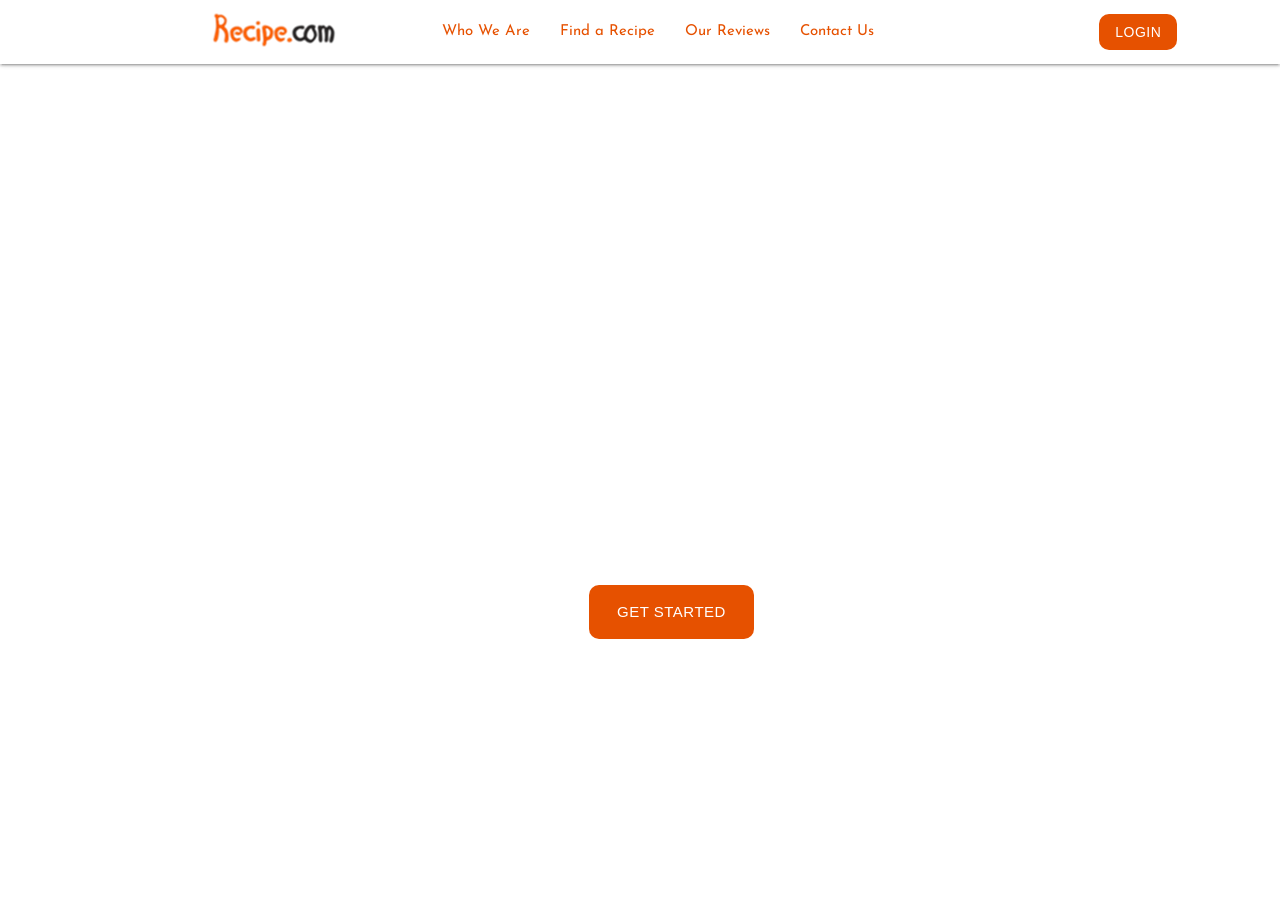
==== index.html @ c3216187 "Navbar Complete" ====
<!DOCTYPE html>
<html lang="en">
<head>
    <meta charset="UTF-8">
    <meta name="viewport" content="width=device-width, initial-scale=1.0">
    <link rel="stylesheet" href="css/materialize.css">
    <link rel="stylesheet" href="css/styles.css">
    <link href="https://fonts.googleapis.com/icon?family=Material+Icons" rel="stylesheet">
    <link rel="preconnect" href="https://fonts.googleapis.com">
    <link rel="preconnect" href="https://fonts.gstatic.com" crossorigin>
    <link href="https://fonts.googleapis.com/css2?family=Josefin+Sans:ital,wght@0,100..700;1,100..700&display=swap" rel="stylesheet">
    <link rel="shortcut icon" href="img/rcon.ico" type="image/x-icon">
    <title>Recipe2.0</title>
    <style>
        *{font-family: "Josefin Sans", sans-serif;}
        
        p{
            font-size: 14px;
        }

        .small-text{
            font-size: 15px;
        }

        .plain-text{
            font-size: 30px;
        }

        span{
            font-size: 11px;    
        }

        .minimum-text{
            font-size: 30px;
        }

        .normal-text{
            font-size: 55px;
        }
    </style>
</head>
<body>
    <header>
        <div class="navbar-fixed">
            <nav class="white">
                <div class="nav-wrapper container">
                    <div class="row">
                        <div class="col l3 hide-on-med-and-down">
                            <a href="#" class="brand-logo left">
                                <img src="img/logo.png" class="responsive-img" alt="Recipe.com">
                            </a>
                        </div>
    
                        <a href="#" class="brand-logo center hide-on-large-only hide-on-extra-large-only">
                            <img src="img/logo.png" class="responsive-img" alt="Recipe.com">
                        </a>
    
                        <a href="#menu" class="sidenav-trigger">
                            <i class="material-icons orange-text text-darken-4">menu</i>
                        </a>    
    
                        <div class="col hide-on-med-and-down center">
                            <ul class="right hide-on-med-and-down">
                                <li><a href="index.html" class="orange-text text-darken-4">Who We Are</a></li>
                                <li><a href="cakes.html" class="orange-text text-darken-4">Find a Recipe</a></li>
                                <li><a href="soups.html" class="orange-text text-darken-4">Our Reviews</a></li>
                                <li><a href="chicken.html" class="orange-text text-darken-4">Contact Us</a></li>
                            </ul>
                        </div>
    
                        <div class="col l2 push-l2 right hide-on-med-and-down">
                            <button class="btn button btn-flat orange white-text darken-4">LOGIN</button>
                        </div>
                    </div>

                </div>
            </nav>
        </div>
        <ul class="sidenav" id="menu">
            <li><a href="index.html" class="orange-text text-darken-4 bold">Who We Are</a></li>
            <li><a href="cakes.html" class="orange-text text-darken-4 bold">Find a Recipe</a></li>
            <li><a href="soups.html" class="orange-text text-darken-4 bold">Our Reviews</a></li>
            <li><a href="chicken.html" class="orange-text text-darken-4 bold">Contact Us</a></li>
            <li><p></p></li>
            <li>
                <div class="orange darken-4 padded-button">
                    <button class="btn btn-flat white-text">
                        <div class="row">
                            <div class="col push-s12">
                            </div>
                            <div class="col push-s9">
                                <a class="white-text" href="">LOGIN</a>
                            </div>
                        </div>
                    </button>
                </div>
            </li>
        </ul>

        <div class="header-video-container">
            <video autoplay muted loop src="./video/header-bg-vid.mp4" class="hide-on-med-and-down" type="video/mp4"></video>
        </div>
        <div class="relative hide-on-large-only hide-on-extra-large-only">
            <img class="responsive-img" src="img/welcome-banner.jpg" alt="welcome banner">
        </div>

        <div class="abs hide-on-med-and-down home-paragraph">
            <span class="normal-text white-text">Every Dish Tells a <br>    Story.</span>
            <p class="plain-text white-text">Explore, cook, and create with us.</p>
            <button class="btn btn-flat btn-large button orange darken-4 white-text">GET STARTED</button>
        </div>

        <div class="absolute hide-on-large-only hide-on-extra-large-only">
            <span class="minimum-text white-text">Every Dish Tells a Story.</span>
            <p class="small-text white-text">Explore, cook, and create with us.</p>
            <button class="btn btn-flat button orange darken-4 white-text">GET STARTED</button>
        </div>
    </header>
</body>
<script src="js/JQuery.js"></script>
<script src="js/materialize.js"></script>
<script>
    $(document).ready(function(){
        $('.slider').slider(
            {
                height: 400,
                indicators: false
            }
        ),

        $('.sidenav').sidenav(),

        $('.scrollspy').scrollSpy()
    });
</script>
</html>
---- css/styles.css ----
.home-paragraph{
    text-align: center;
}

.bold{
    font-weight: bold;
}

.italics{
    font-style: italic;
    font-size: 19px;
    opacity: 0.7;
}

.border-bottom{
    border-bottom: 1px solid rgb(222, 222, 222);
}

.pad{
    padding-left: 20px !important;
}

.padding{ 
    padding-bottom: 20px;
}

.start{
    height: 100px;
}

.button{
    border-radius: 10px;
}
.padded-button{
    border-radius: 10px;
    margin: 3%;
}

.relative{
    position: relative;
}


.absolute{
    position: absolute;
    top: 25%;
    left: 5%;
}

.abs{
    position: absolute;
    top: 35%;
    left: 35%;
}

video{
    width: 100%;
}

ul li a:hover{
    font-weight: bold;
}

div button:hover{
    font-weight: bold;
}
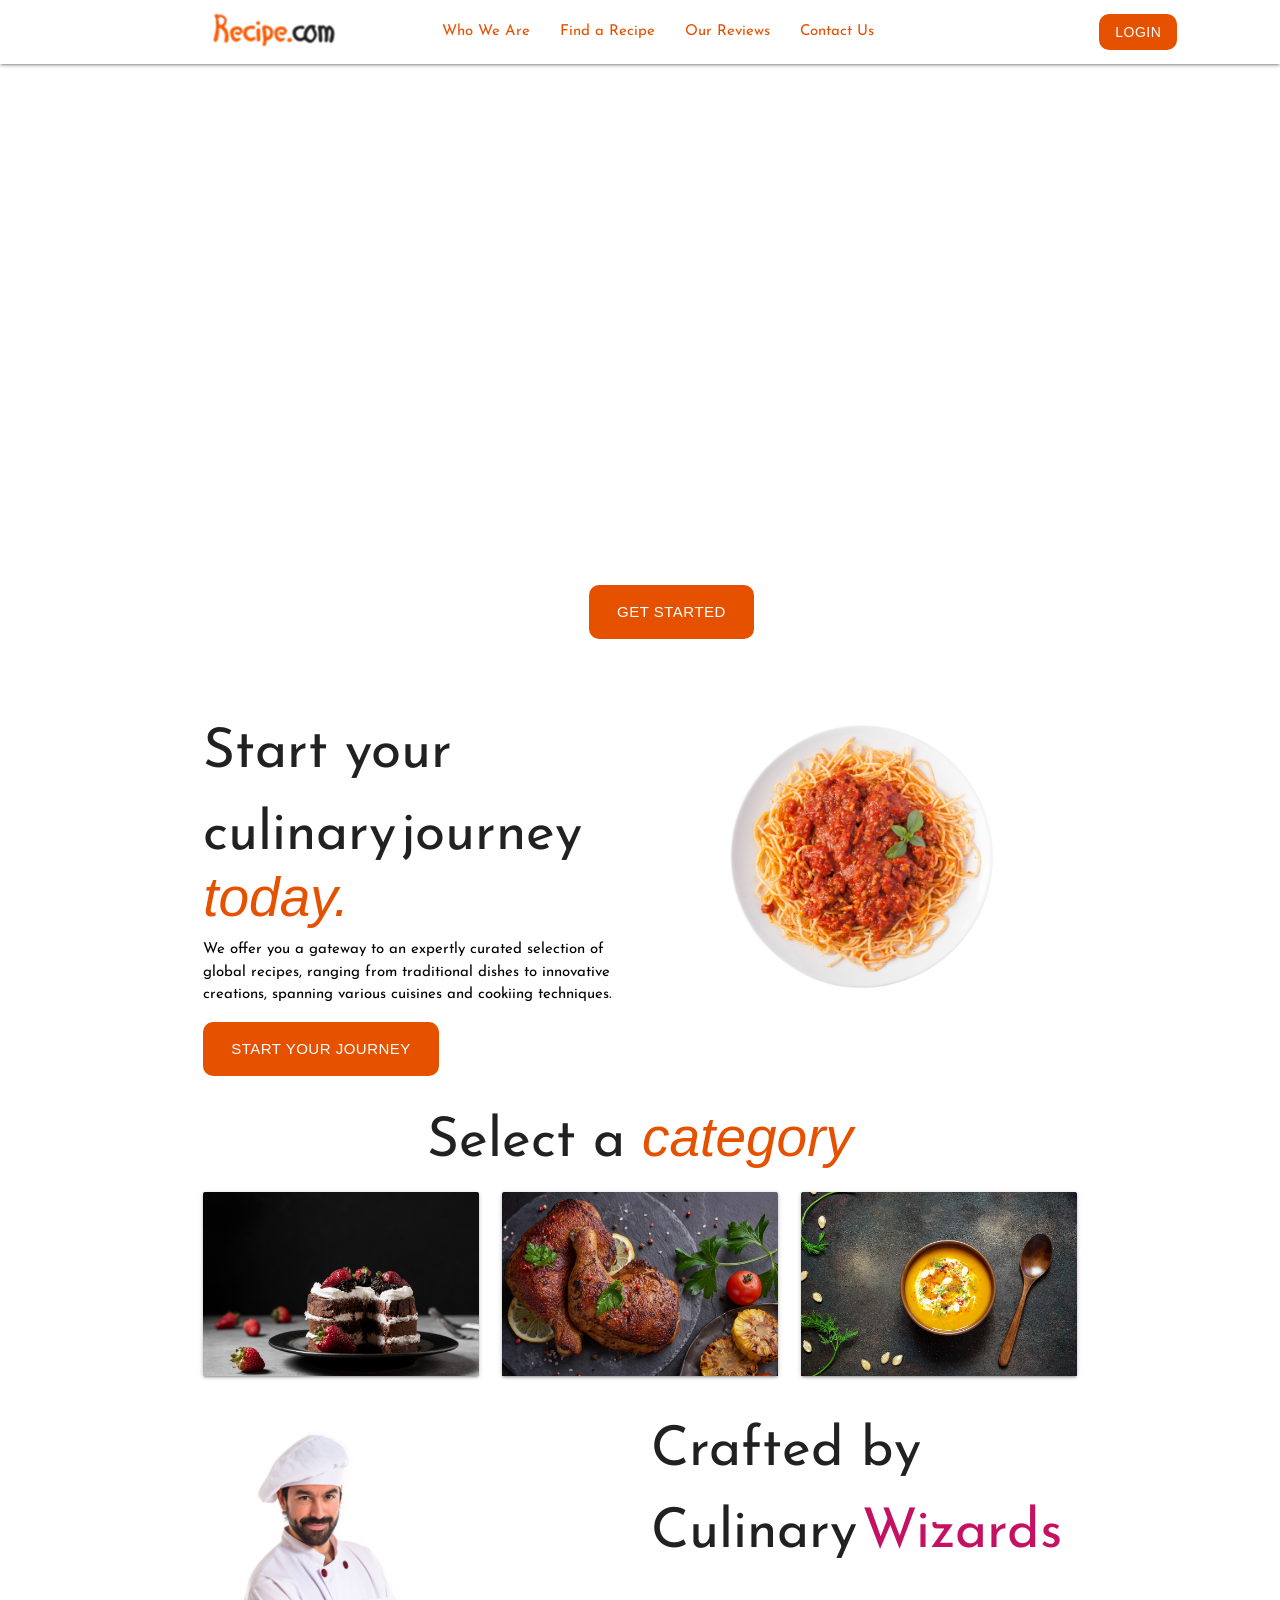
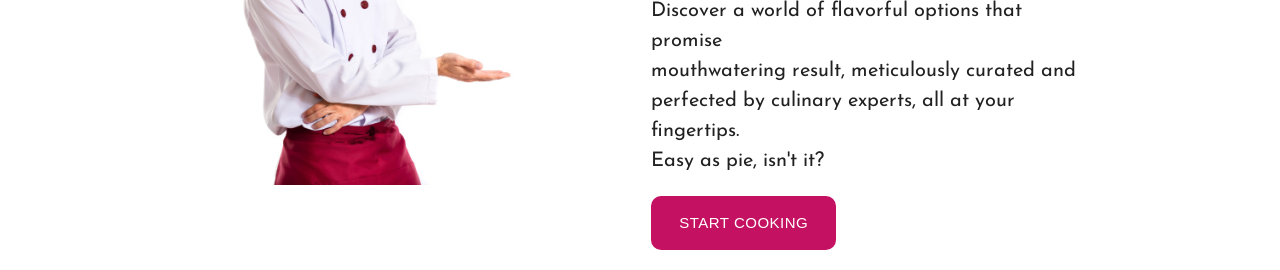
==== commit 56210461: "Body main half complete" ====
--- a/index.html
+++ b/index.html
@@ -22,6 +22,10 @@
             font-size: 15px;
         }
 
+        .bonus-text{
+            font-size: 20px;
+        }
+
         .plain-text{
             font-size: 30px;
         }
@@ -116,6 +120,144 @@
             <button class="btn btn-flat button orange darken-4 white-text">GET STARTED</button>
         </div>
     </header>
+
+    <main>
+        <div class="row container">
+            <div class="col s12 m10 l6">
+                <span class="normal-text hide-on-small-and-down">Start your culinary</span> <span class="normal-text hide-on-small-and-down line-gap"> journey </span> <span class="normal-text italics orange-text text-darken-4 hide-on-small-and-down line-gap">today.</span>
+                <p class="small-text black-text hide-on-small-and-down">We offer you a gateway to an expertly curated selection of global recipes, ranging from traditional dishes to innovative creations, spanning various cuisines and cookiing techniques.</p>
+
+                <span class="minimum-text hide-on-med-and-up">Start your culinary</span> <span class="minimum-text hide-on-med-and-up line-spacing"> journey </span> <span class="minimum-text italics orange-text text-darken-4 hide-on-med-and-up line-spacing">today.</span>
+                <p class="small-text black-text hide-on-med-and-up">We offer you a gateway to an expertly curated selection of global recipes, ranging from traditional dishes to innovative creations, spanning various cuisines and cookiing techniques.</p>
+                <button class="btn btn-flat btn-large button orange darken-4 white-text">START YOUR JOURNEY</button>
+            </div>
+
+            <div class="col l6 hide-on-med-and-down"><img class="responsive-img" src="img/spagetti.png" alt="spaghetti"></div>
+        </div>
+
+        <div class="container center hide-on-small-and-down">
+            <span class="normal-text">Select a </span>
+            <span class="normal-text orange-text text-darken-4 italics"> category</span>
+
+            <div class="row">
+                <div class="col s12 l4">
+                    <div class="card relative">
+                        <div class="card-image">
+                            <img class="responsive-img" src="img/cake-main.jpg" alt="cake">
+                            <div class="overlay">
+                                <div class="overlay-text white-text underline">
+                                    <a href="#">Cakes</a>
+                                    <i class="material-icons">call_made</i>
+                                </div>
+                            </div>
+                        </div>
+                    </div>
+                </div>
+                <div class="col s12 l4">
+                    <div class="card relative">
+                        <div class="card-image">
+                            <img class="responsive-img" src="img/chicken-main.jpg" alt="chicken">
+                            <div class="overlay">
+                                <div class="overlay-text white-text underline">
+                                    <a href="#">Chicken</a>
+                                    <i class="material-icons">call_made</i>
+                                </div>
+                            </div>
+                        </div>
+                    </div>
+                </div>
+                <div class="col s12 l4">
+                    <div class="card relative">
+                        <div class="card-image">
+                            <img class="responsive-img" src="img/soup-main.jpg" alt="soup">
+                            <div class="overlay">
+                                <div class="overlay-text white-text underline">
+                                    <a href="#">Soups</a>
+                                    <i class="material-icons">call_made</i>
+                                </div>
+                            </div>
+                        </div>
+                    </div>
+                </div>
+            </div>
+        </div>
+
+        <div class="slider hide-on-med-and-up">
+            <ul class="slides">
+                <li>
+                    <img src="img/cake-main.jpg" alt="Cake" class="responsive-img">
+                    <div class="caption center-align">
+                        <h3 class="white-text">
+                            Cake
+                            <i class="material-icons">call_made</i>
+                        </h3>
+                    </div>
+                </li>
+                <li>
+                    <img src="img/chicken-main.jpg" alt="Chicken" class="responsive-img">
+                    <div class="caption center-align">
+                        <h3 class="white-text">
+                            Chicken
+                            <i class="material-icons">call_made</i>
+                        </h3>
+                    </div>
+                </li>
+                <li>
+                    <img src="img/soup-main.jpg" alt="Soup" class="responsive-img">
+                    <div class="caption center-align">
+                        <h3 class="white-text">
+                            Soup
+                            <i class="material-icons">call_made</i>
+                        </h3>
+                    </div>
+                </li>
+            </ul>
+        </div>
+
+        <div class="container hide-on-med-and-down">
+            <div class="row">
+                <div class="col s12 m6 l6">
+                    <img class="responsive-img" src="img/chef.jpg" alt="">
+                </div>
+
+                <div class="col s12 m6 l6">
+                    <span class="normal-text">Crafted by Culinary</span> <span class="pink-text text-accent-4 normal-text">Wizards</span>
+                    <p class="bonus-text">Discover a world of flavorful options that promise <br> mouthwatering result, meticulously curated and <br> perfected by culinary experts, all at your fingertips. <br> Easy as pie, isn't it?</p>
+                    <button class="button btn btn-flat btn-large pink accent-4 white-text">START COOKING</button>
+                </div>
+            </div>
+        </div>
+
+        <div class="container hide-on-large-only hide-on-extra-large-only hide-on-small-and-down">
+            <div class="row">
+                <div class="col s12 m6 l6">
+                    <img class="responsive-img" src="img/chef.jpg" alt="">
+                </div>
+
+                <div class="col s12 m6 l6">
+                    <span class="normal-text">Crafted by Culinary</span> <span class="pink-text text-accent-4 normal-text">Wizards</span>
+                    <p class="bonus-text">Discover a world of flavorful options that promise mouthwatering result, meticulously curated and perfected by culinary experts, all at your fingertips. Easy as pie, isn't it?</p>
+                    <button class="button btn btn-flat btn-large pink accent-4 white-text">START COOKING</button>
+                </div>
+            </div>
+        </div>
+
+        <div class="container hide-on-med-and-up">
+            <div class="center row">
+                <div class="col s12 m6 l6">
+                    <img class="responsive-img" src="img/chef-thumbs-up.jpg" alt="">
+                </div>
+
+                <div class="col s12 m6 l6">
+                    <span class="minimum-text">Crafted by Culinary</span> <span class="pink-text text-accent-4 minimum-text">Wizards</span>
+                    <p class="bonus-text">Discover a world of flavorful options that promise mouthwatering result, meticulously curated and perfected by culinary experts, all at your fingertips. Easy as pie, isn't it?</p>
+                </div>
+            </div>
+
+            <button class="button btn btn-flat btn-large pink accent-4 white-text">START COOKING</button>
+        </div>
+
+    </main>
 </body>
 <script src="js/JQuery.js"></script>
 <script src="js/materialize.js"></script>
@@ -124,6 +266,8 @@
         $('.slider').slider(
             {
                 height: 400,
+                duration: 3000,
+                interval: 5000,
                 indicators: false
             }
         ),
--- a/css/styles.css
+++ b/css/styles.css
@@ -8,8 +8,10 @@
 
 .italics{
     font-style: italic;
-    font-size: 19px;
-    opacity: 0.7;
+}
+
+.underline{
+    text-decoration: underline;
 }
 
 .border-bottom{
@@ -31,6 +33,10 @@
 .button{
     border-radius: 10px;
 }
+.rounded-edges{
+    border-radius: 20px !important;
+}
+
 .padded-button{
     border-radius: 10px;
     margin: 3%;
@@ -63,4 +69,37 @@
 
 div button:hover{
     font-weight: bold;
+}
+
+.line-spacing{
+    line-height: 10% !important;
+}
+.line-gap{
+    line-height: 70% !important;
+}
+
+.overlay{
+    position: absolute;
+    top: 0;
+    left: 0;
+    width: 100%;
+    height: 100%;
+    background-color: rgba(0, 0, 0, 0.8);
+    opacity: 0;
+    transition: opacity 0.5s ease;
+    display: flex;
+    justify-content: center;
+    align-items: center;
+}
+
+.overlay:hover{
+    background-color: black
+    color(white);
+    opacity: 1;
+}
+
+.overlay-text{
+    color: white;
+    font-size: 24px;
+    text-align: center;
 }
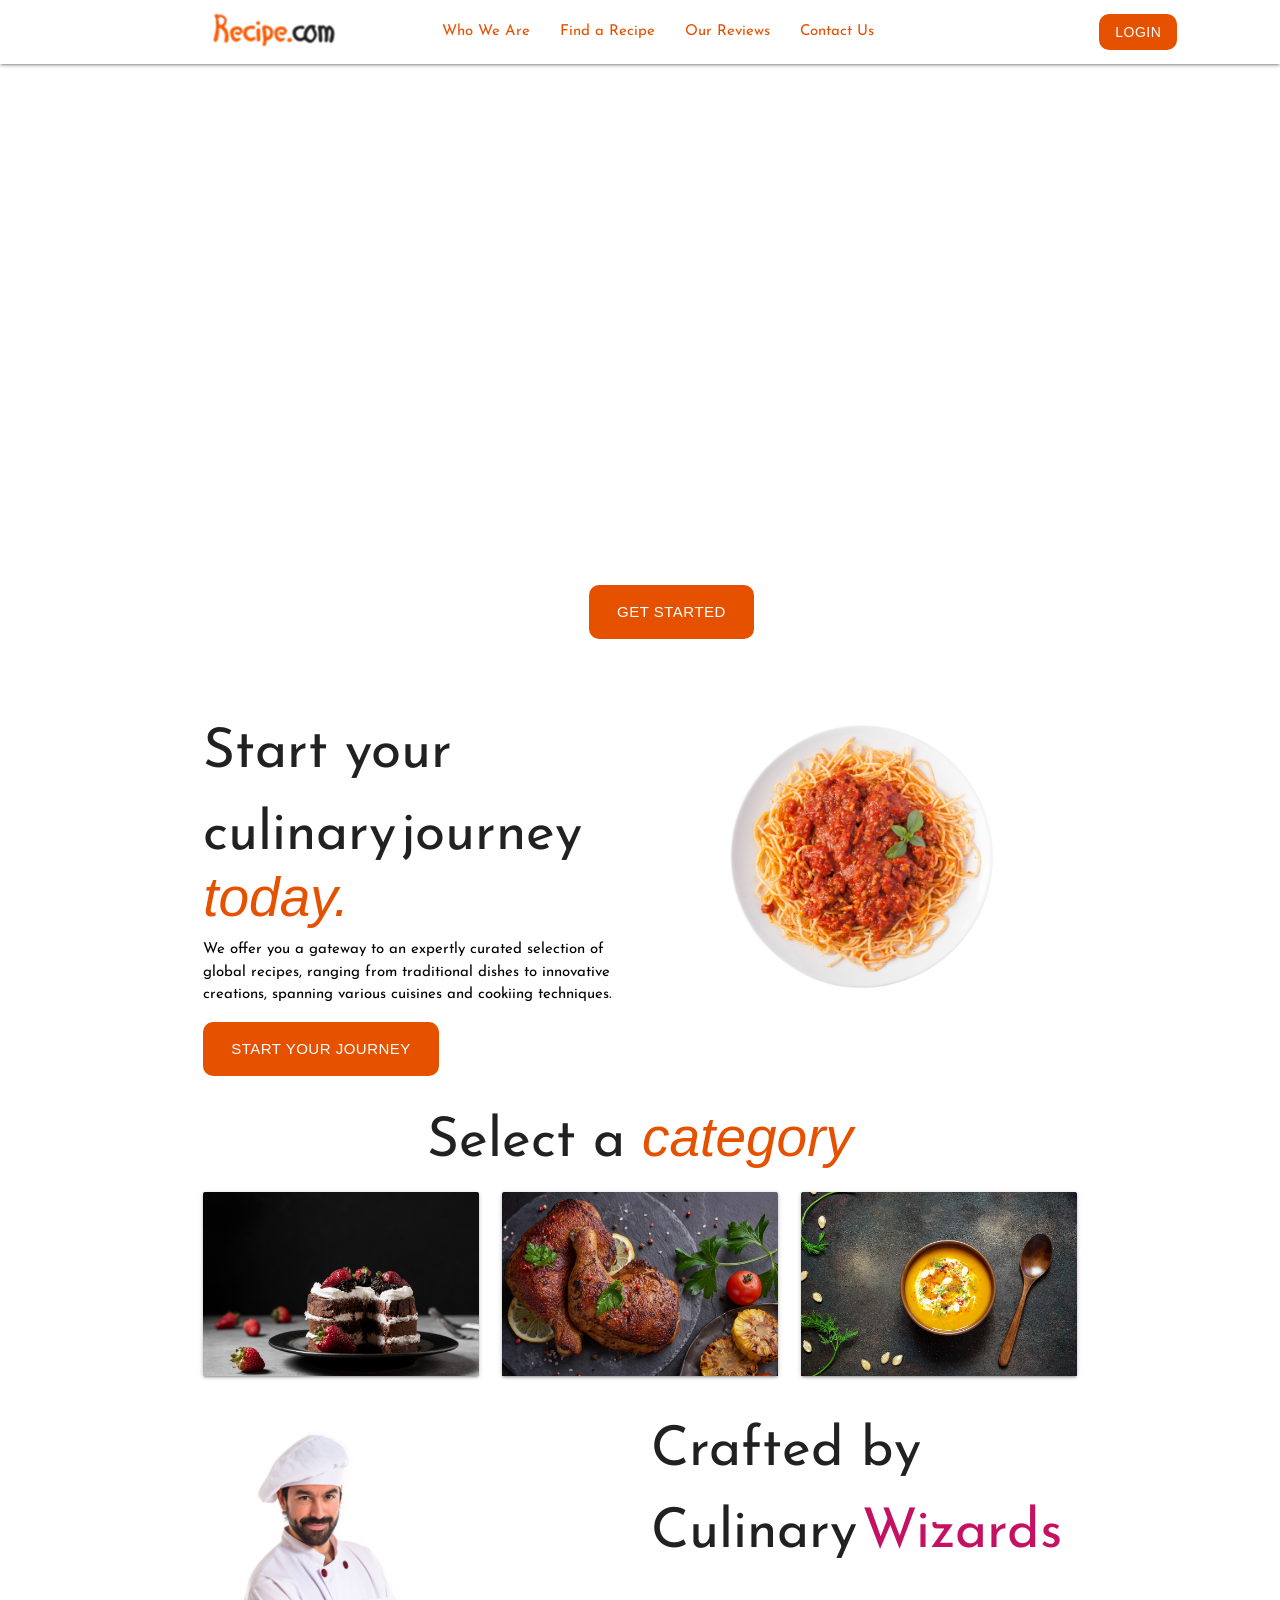
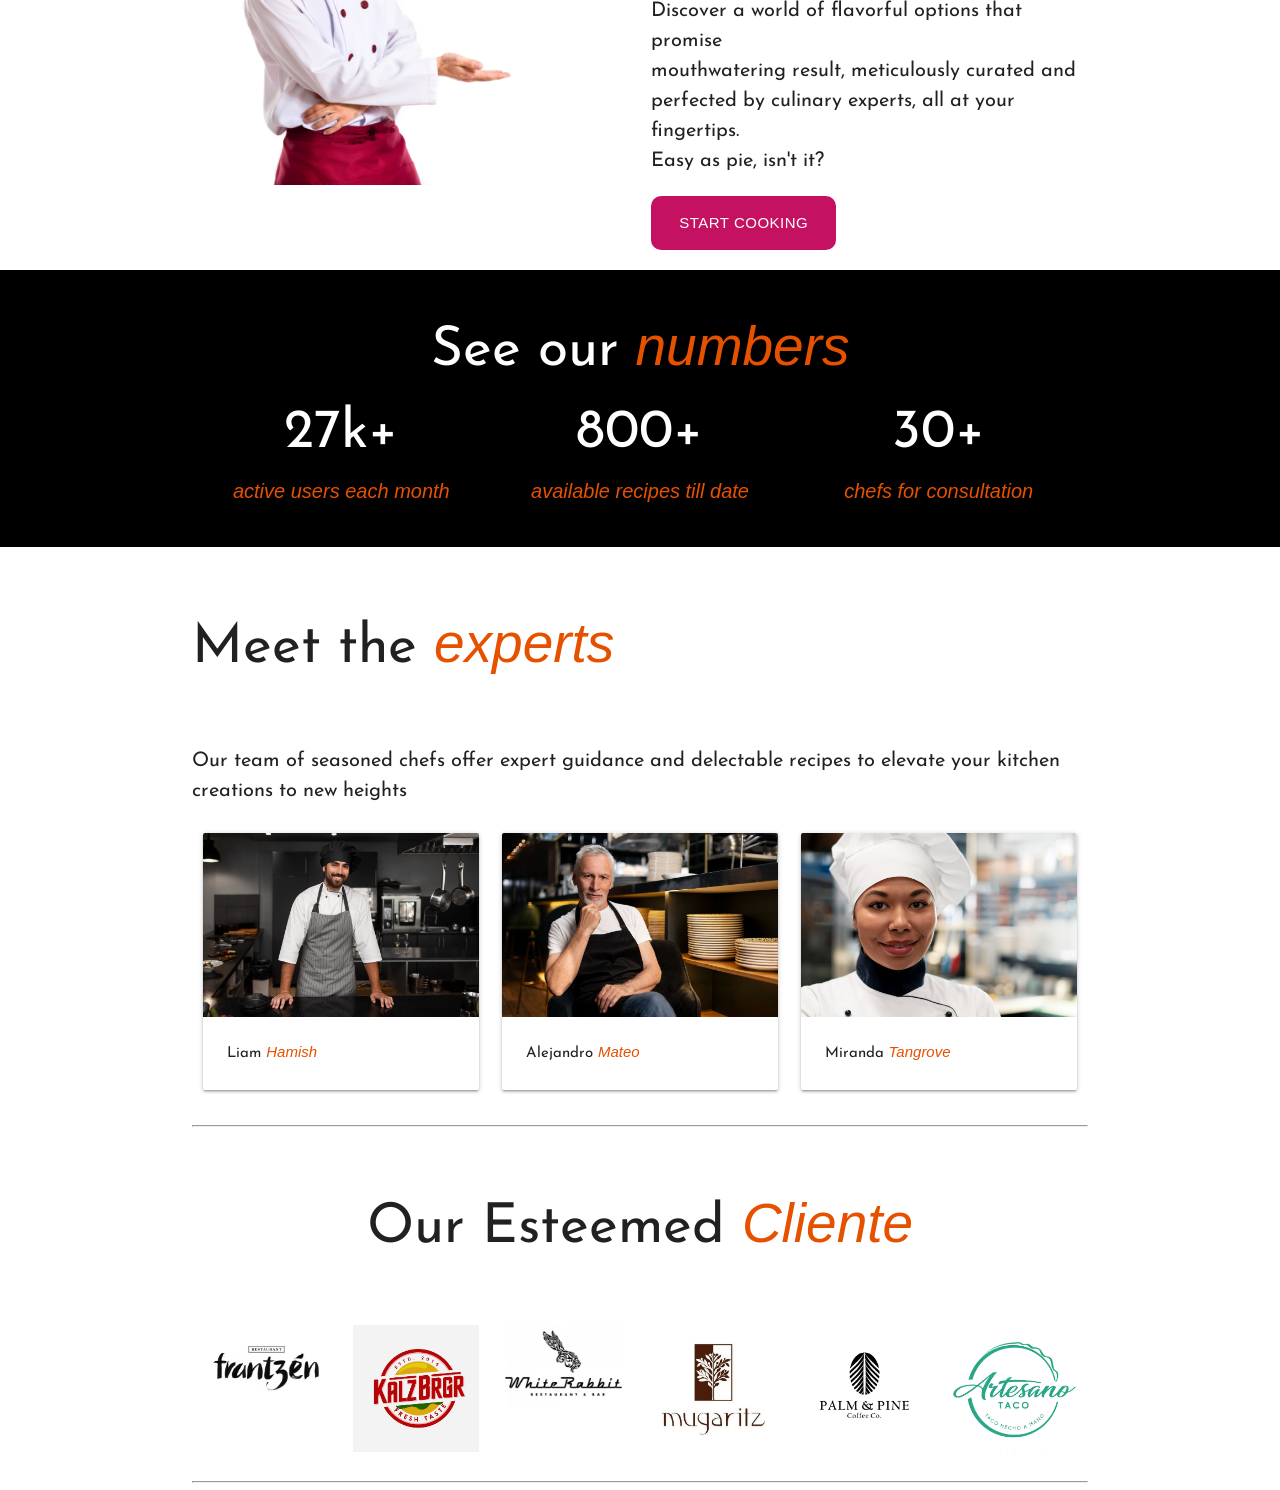
==== commit 590c7e85: "Main body complete" ====
--- a/index.html
+++ b/index.html
@@ -30,6 +30,10 @@
             font-size: 30px;
         }
 
+        .large-text{
+            font-size: 55px;
+        }
+
         span{
             font-size: 11px;    
         }
@@ -257,6 +261,106 @@
             <button class="button btn btn-flat btn-large pink accent-4 white-text">START COOKING</button>
         </div>
 
+        <div class="black">
+            <div><p>k</p></div>
+            <div><p></p></div>
+            <div><p></p></div>
+            <div><p></p></div>
+            <div><p></p></div>
+            <div><p></p></div>
+            <div class="container center">
+                <span class="normal-text white-text">See our </span> <span class="normal-text italics orange-text text-darken-4"> numbers</span>
+            </div>
+
+            <div class="center container">
+                <div class="row">
+                    <div class="col s12 l4">
+                        <span class="normal-text white-text">27k+</span>
+                        <span class="orange-text text-darken-4 bonus-text italics"><br>active users each month</span>
+                    </div>
+                    <div class="col s12 l4">
+                        <span class="normal-text white-text">800+</span>
+                        <span class="orange-text text-darken-4 bonus-text italics"><br>available recipes till date</span>
+                    </div>
+                    <div class="col s12 l4">
+                        <span class="normal-text white-text">30+</span>
+                        <span class="orange-text text-darken-4 bonus-text italics"><br>chefs for consultation</span>
+                    </div>
+                </div>
+            </div>
+
+            <div><p></p></div>
+            <div><p></p></div>
+            <div><p></p></div>
+            <div><p></p></div>
+            <div><p></p></div>
+            <div><p></p></div>
+            <div><p>k</p></div>
+        </div>
+
+        <div class="container">
+            <p class="hide-on-small-and-down large-text">Meet the <span class="orange-text text-darken-4 italics normal-text"> experts</span></p>
+            <div class="center">
+                <p class="hide-on-med-and-up minimum-text">Meet the <span class="orange-text text-darken-4 italics minimum-text"> experts</span></p>
+            </div>
+            <p class="bonus-text">Our team of seasoned chefs offer expert guidance and delectable recipes to elevate your kitchen creations to new heights</p>
+
+            <div class="row">
+                <div class="col s12 l4">
+                    <div class="card">
+                        <div class="card-image">
+                            <img class="responsive-img" src="img/expert-1.jpg" alt="Expert 1">
+                        </div>
+
+                        <div class="card-content">
+                            Liam <span class="small-text orange-text text-darken-4 italics">Hamish</span>
+                        </div>
+                    </div>
+                </div>
+                <div class="col s12 l4">
+                    <div class="card">
+                        <div class="card-image">
+                            <img class="responsive-img" src="img/expert-2.jpg" alt="Expert 1">
+                        </div>
+
+                        <div class="card-content">
+                            Alejandro <span class="small-text orange-text text-darken-4 italics">Mateo</span>
+                        </div>
+                    </div>
+                </div>
+                <div class="col s12 l4">
+                    <div class="card">
+                        <div class="card-image">
+                            <img class="responsive-img" src="img/expert-3.jpg" alt="Expert 1">
+                        </div>
+
+                        <div class="card-content">
+                            Miranda <span class="small-text orange-text text-darken-4 italics">Tangrove</span>
+                        </div>
+                    </div>
+                </div>
+            </div>
+        </div>
+
+        <div class="container"><hr></div>
+
+        <div class="container center">
+            <p class="hide-on-small-and-down large-text">Our Esteemed <span class="orange-text text-darken-4 italics normal-text"> Cliente</span></p>
+            <p class="hide-on-med-and-up minimum-text">Our Esteemed <span class="orange-text text-darken-4 italics minimum-text"> Cliente</span></p>
+        </div>
+
+        <div class="container">
+            <div class="row">
+                <div class="col s6 l2"><img class="responsive-img" src="img/rest-1.avif" alt="frantzen"></div>
+                <div class="col s6 l2"><img class="responsive-img" src="img/rest-2.avif" alt="kalzbrgr"></div>
+                <div class="col s6 l2"><img class="responsive-img" src="img/rest-3.avif" alt="white_rabbit"></div>
+                <div class="col s6 l2"><img class="responsive-img" src="img/rest-4.avif" alt="mugaritz"></div>
+                <div class="col s6 l2"><img class="responsive-img" src="img/rest-5.avif" alt="palm_and_pine"></div>
+                <div class="col s6 l2"><img class="responsive-img" src="img/rest-6.avif" alt="Artesano"></div>
+            </div>
+        </div>
+
+        <div class="container"><hr></div>
     </main>
 </body>
 <script src="js/JQuery.js"></script>
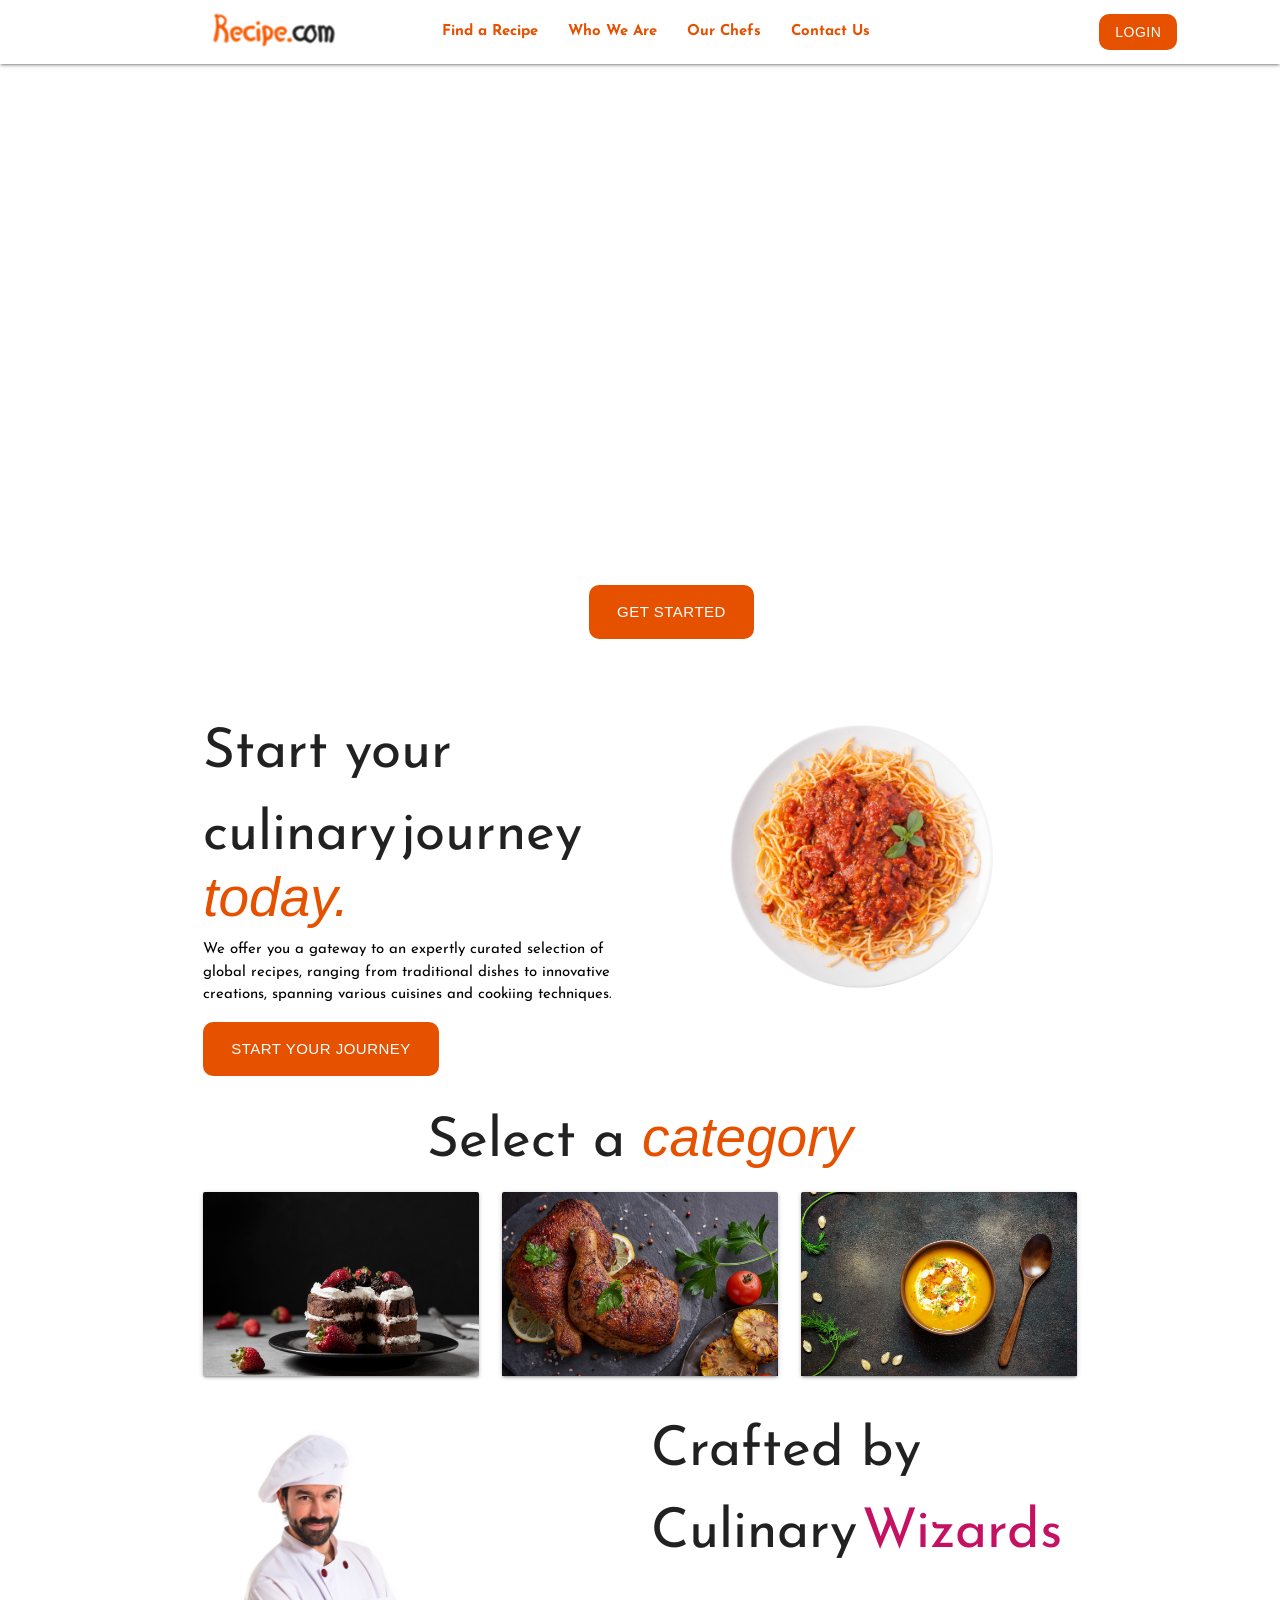
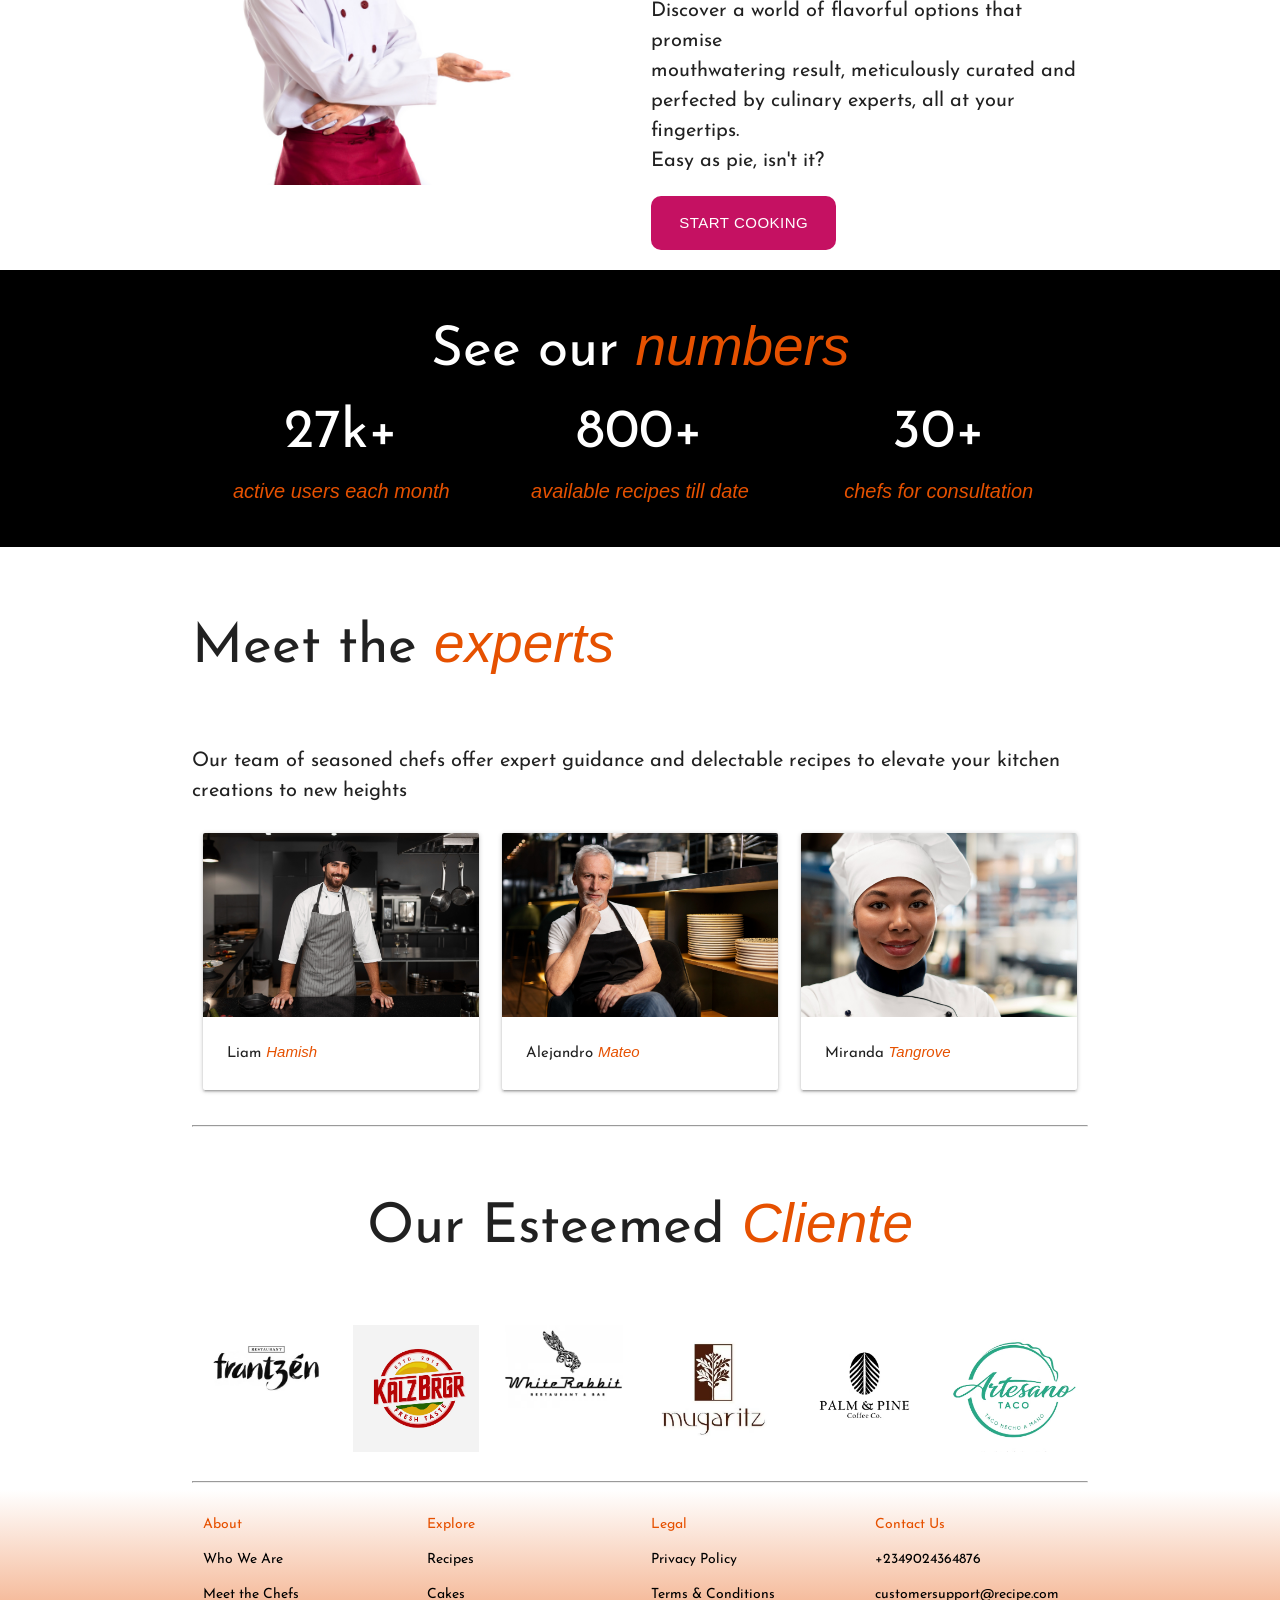
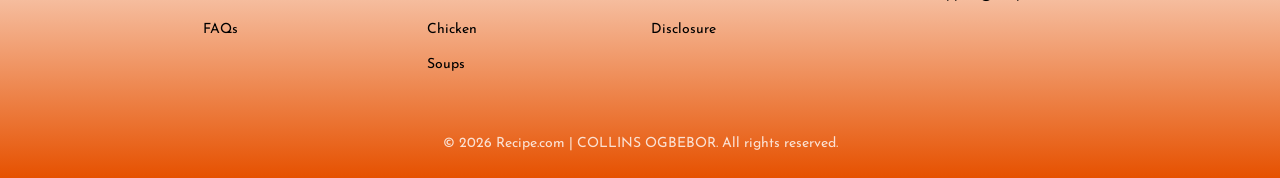
==== commit 81a56019: "Website complete" ====
--- a/index.html
+++ b/index.html
@@ -69,10 +69,11 @@
     
                         <div class="col hide-on-med-and-down center">
                             <ul class="right hide-on-med-and-down">
-                                <li><a href="index.html" class="orange-text text-darken-4">Who We Are</a></li>
-                                <li><a href="cakes.html" class="orange-text text-darken-4">Find a Recipe</a></li>
-                                <li><a href="soups.html" class="orange-text text-darken-4">Our Reviews</a></li>
-                                <li><a href="chicken.html" class="orange-text text-darken-4">Contact Us</a></li>
+                                <li><a href="#recipe" class="orange-text text-darken-4 bold">Find a Recipe</a></li>
+                                <li><a href="#us" class="orange-text text-darken-4 bold">Who We Are</a></li>
+                                <li><a href="#chefs" class="orange-text text-darken-4 bold">Our Chefs</a></li>
+                                <li><a href="contact_us.html" class="orange-text text-darken-4 bold">Contact Us</a></li>
+                                <li><p></p></li>
                             </ul>
                         </div>
     
@@ -85,10 +86,10 @@
             </nav>
         </div>
         <ul class="sidenav" id="menu">
-            <li><a href="index.html" class="orange-text text-darken-4 bold">Who We Are</a></li>
-            <li><a href="cakes.html" class="orange-text text-darken-4 bold">Find a Recipe</a></li>
-            <li><a href="soups.html" class="orange-text text-darken-4 bold">Our Reviews</a></li>
-            <li><a href="chicken.html" class="orange-text text-darken-4 bold">Contact Us</a></li>
+            <li><a href="#recipe" class="orange-text text-darken-4 bold">Find a Recipe</a></li>
+            <li><a href="#us" class="orange-text text-darken-4 bold">Who We Are</a></li>
+            <li><a href="#chefs" class="orange-text text-darken-4 bold">Our Chefs</a></li>
+            <li><a href="contact_us.html" class="orange-text text-darken-4 bold">Contact Us</a></li>
             <li><p></p></li>
             <li>
                 <div class="orange darken-4 padded-button">
@@ -139,126 +140,130 @@
             <div class="col l6 hide-on-med-and-down"><img class="responsive-img" src="img/spagetti.png" alt="spaghetti"></div>
         </div>
 
-        <div class="container center hide-on-small-and-down">
-            <span class="normal-text">Select a </span>
-            <span class="normal-text orange-text text-darken-4 italics"> category</span>
-
-            <div class="row">
-                <div class="col s12 l4">
-                    <div class="card relative">
-                        <div class="card-image">
-                            <img class="responsive-img" src="img/cake-main.jpg" alt="cake">
-                            <div class="overlay">
-                                <div class="overlay-text white-text underline">
-                                    <a href="#">Cakes</a>
-                                    <i class="material-icons">call_made</i>
+        <div class="scrollspy" id="recipe">
+            <div class="container center hide-on-small-and-down">
+                <span class="normal-text">Select a </span>
+                <span class="normal-text orange-text text-darken-4 italics"> category</span>
+
+                <div class="row">
+                    <div class="col s12 l4">
+                        <div class="card relative">
+                            <div class="card-image">
+                                <img class="responsive-img" src="img/cake-main.jpg" alt="cake">
+                                <div class="overlay">
+                                    <div class="overlay-text white-text underline">
+                                        <a href="#">Cakes</a>
+                                        <i class="material-icons">call_made</i>
+                                    </div>
                                 </div>
                             </div>
                         </div>
                     </div>
-                </div>
-                <div class="col s12 l4">
-                    <div class="card relative">
-                        <div class="card-image">
-                            <img class="responsive-img" src="img/chicken-main.jpg" alt="chicken">
-                            <div class="overlay">
-                                <div class="overlay-text white-text underline">
-                                    <a href="#">Chicken</a>
-                                    <i class="material-icons">call_made</i>
+                    <div class="col s12 l4">
+                        <div class="card relative">
+                            <div class="card-image">
+                                <img class="responsive-img" src="img/chicken-main.jpg" alt="chicken">
+                                <div class="overlay">
+                                    <div class="overlay-text white-text underline">
+                                        <a href="#">Chicken</a>
+                                        <i class="material-icons">call_made</i>
+                                    </div>
                                 </div>
                             </div>
                         </div>
                     </div>
-                </div>
-                <div class="col s12 l4">
-                    <div class="card relative">
-                        <div class="card-image">
-                            <img class="responsive-img" src="img/soup-main.jpg" alt="soup">
-                            <div class="overlay">
-                                <div class="overlay-text white-text underline">
-                                    <a href="#">Soups</a>
-                                    <i class="material-icons">call_made</i>
+                    <div class="col s12 l4">
+                        <div class="card relative">
+                            <div class="card-image">
+                                <img class="responsive-img" src="img/soup-main.jpg" alt="soup">
+                                <div class="overlay">
+                                    <div class="overlay-text white-text underline">
+                                        <a href="#">Soups</a>
+                                        <i class="material-icons">call_made</i>
+                                    </div>
                                 </div>
                             </div>
                         </div>
                     </div>
                 </div>
             </div>
-        </div>
-
-        <div class="slider hide-on-med-and-up">
-            <ul class="slides">
-                <li>
-                    <img src="img/cake-main.jpg" alt="Cake" class="responsive-img">
-                    <div class="caption center-align">
-                        <h3 class="white-text">
-                            Cake
-                            <i class="material-icons">call_made</i>
-                        </h3>
-                    </div>
-                </li>
-                <li>
-                    <img src="img/chicken-main.jpg" alt="Chicken" class="responsive-img">
-                    <div class="caption center-align">
-                        <h3 class="white-text">
-                            Chicken
-                            <i class="material-icons">call_made</i>
-                        </h3>
-                    </div>
-                </li>
-                <li>
-                    <img src="img/soup-main.jpg" alt="Soup" class="responsive-img">
-                    <div class="caption center-align">
-                        <h3 class="white-text">
-                            Soup
-                            <i class="material-icons">call_made</i>
-                        </h3>
-                    </div>
-                </li>
-            </ul>
-        </div>
-
-        <div class="container hide-on-med-and-down">
-            <div class="row">
-                <div class="col s12 m6 l6">
-                    <img class="responsive-img" src="img/chef.jpg" alt="">
-                </div>
-
-                <div class="col s12 m6 l6">
-                    <span class="normal-text">Crafted by Culinary</span> <span class="pink-text text-accent-4 normal-text">Wizards</span>
-                    <p class="bonus-text">Discover a world of flavorful options that promise <br> mouthwatering result, meticulously curated and <br> perfected by culinary experts, all at your fingertips. <br> Easy as pie, isn't it?</p>
-                    <button class="button btn btn-flat btn-large pink accent-4 white-text">START COOKING</button>
-                </div>
-            </div>
-        </div>
-
-        <div class="container hide-on-large-only hide-on-extra-large-only hide-on-small-and-down">
-            <div class="row">
-                <div class="col s12 m6 l6">
-                    <img class="responsive-img" src="img/chef.jpg" alt="">
-                </div>
-
-                <div class="col s12 m6 l6">
-                    <span class="normal-text">Crafted by Culinary</span> <span class="pink-text text-accent-4 normal-text">Wizards</span>
-                    <p class="bonus-text">Discover a world of flavorful options that promise mouthwatering result, meticulously curated and perfected by culinary experts, all at your fingertips. Easy as pie, isn't it?</p>
-                    <button class="button btn btn-flat btn-large pink accent-4 white-text">START COOKING</button>
-                </div>
-            </div>
-        </div>
-
-        <div class="container hide-on-med-and-up">
-            <div class="center row">
-                <div class="col s12 m6 l6">
-                    <img class="responsive-img" src="img/chef-thumbs-up.jpg" alt="">
-                </div>
-
-                <div class="col s12 m6 l6">
-                    <span class="minimum-text">Crafted by Culinary</span> <span class="pink-text text-accent-4 minimum-text">Wizards</span>
-                    <p class="bonus-text">Discover a world of flavorful options that promise mouthwatering result, meticulously curated and perfected by culinary experts, all at your fingertips. Easy as pie, isn't it?</p>
-                </div>
-            </div>
-
-            <button class="button btn btn-flat btn-large pink accent-4 white-text">START COOKING</button>
+
+            <div class="slider hide-on-med-and-up">
+                <ul class="slides">
+                    <li>
+                        <img src="img/cake-main.jpg" alt="Cake" class="responsive-img">
+                        <div class="caption center-align">
+                            <h3 class="white-text">
+                                Cake
+                                <i class="material-icons">call_made</i>
+                            </h3>
+                        </div>
+                    </li>
+                    <li>
+                        <img src="img/chicken-main.jpg" alt="Chicken" class="responsive-img">
+                        <div class="caption center-align">
+                            <h3 class="white-text">
+                                Chicken
+                                <i class="material-icons">call_made</i>
+                            </h3>
+                        </div>
+                    </li>
+                    <li>
+                        <img src="img/soup-main.jpg" alt="Soup" class="responsive-img">
+                        <div class="caption center-align">
+                            <h3 class="white-text">
+                                Soup
+                                <i class="material-icons">call_made</i>
+                            </h3>
+                        </div>
+                    </li>
+                </ul>
+            </div>
+        </div>
+
+        <div class="scrollspy" id="us">
+            <div class="container hide-on-med-and-down">
+                <div class="row">
+                    <div class="col s12 m6 l6">
+                        <img class="responsive-img" src="img/chef.jpg" alt="">
+                    </div>
+
+                    <div class="col s12 m6 l6">
+                        <span class="normal-text">Crafted by Culinary</span> <span class="pink-text text-accent-4 normal-text">Wizards</span>
+                        <p class="bonus-text">Discover a world of flavorful options that promise <br> mouthwatering result, meticulously curated and <br> perfected by culinary experts, all at your fingertips. <br> Easy as pie, isn't it?</p>
+                        <button class="button btn btn-flat btn-large pink accent-4 white-text">START COOKING</button>
+                    </div>
+                </div>
+            </div>
+
+            <div class="container hide-on-large-only hide-on-extra-large-only hide-on-small-and-down">
+                <div class="row">
+                    <div class="col s12 m6 l6">
+                        <img class="responsive-img" src="img/chef.jpg" alt="">
+                    </div>
+
+                    <div class="col s12 m6 l6">
+                        <span class="normal-text">Crafted by Culinary</span> <span class="pink-text text-accent-4 normal-text">Wizards</span>
+                        <p class="bonus-text">Discover a world of flavorful options that promise mouthwatering result, meticulously curated and perfected by culinary experts, all at your fingertips. Easy as pie, isn't it?</p>
+                        <button class="button btn btn-flat btn-large pink accent-4 white-text">START COOKING</button>
+                    </div>
+                </div>
+            </div>
+
+            <div class="container hide-on-med-and-up">
+                <div class="center row">
+                    <div class="col s12 m6 l6">
+                        <img class="responsive-img" src="img/chef-thumbs-up.jpg" alt="">
+                    </div>
+
+                    <div class="col s12 m6 l6">
+                        <span class="minimum-text">Crafted by Culinary</span> <span class="pink-text text-accent-4 minimum-text">Wizards</span>
+                        <p class="bonus-text">Discover a world of flavorful options that promise mouthwatering result, meticulously curated and perfected by culinary experts, all at your fingertips. Easy as pie, isn't it?</p>
+                    </div>
+                </div>
+
+                <button class="button btn btn-flat btn-large pink accent-4 white-text">START COOKING</button>
+            </div>
         </div>
 
         <div class="black">
@@ -298,7 +303,7 @@
             <div><p>k</p></div>
         </div>
 
-        <div class="container">
+        <div class="container scrollspy" id="chefs">
             <p class="hide-on-small-and-down large-text">Meet the <span class="orange-text text-darken-4 italics normal-text"> experts</span></p>
             <div class="center">
                 <p class="hide-on-med-and-up minimum-text">Meet the <span class="orange-text text-darken-4 italics minimum-text"> experts</span></p>
@@ -362,6 +367,46 @@
 
         <div class="container"><hr></div>
     </main>
+
+    <footer class="page-footer footer" >
+    <div class="container">
+        <div class="row">
+            <div class="col s12 m3 l3">
+                <p class="orange-text text-darken-4">About</p>
+                <p class="black-text">Who We Are</p>
+                <p class="black-text">Meet the Chefs</p>
+                <p class="black-text">FAQs</p>
+            </div>
+
+            <div class="col s12 m5 l3">
+                <p class="orange-text text-darken-4">Explore</p>
+                <p class="black-text">Recipes</p>
+                <p class="black-text">Cakes</p>
+                <p class="black-text">Chicken</p>
+                <p class="black-text">Soups</p>
+            </div>
+
+            <div class="col s12 m3 l3">
+                <p class="orange-text text-darken-4">Legal</p>
+                <p class="black-text">Privacy Policy</p>
+                <p class="black-text">Terms & Conditions</p>
+                <p class="black-text">Disclosure</p>
+            </div>
+
+            <div class="col s12 m5 l3">
+                <p class="orange-text text-darken-4">Contact Us</p>
+                <p class="black-text">+2349024364876</p>
+                <p class="black-text">customersupport@recipe.com</p>
+            </div>
+        </div>
+    </div>
+
+        <div class="footer-copyright transparent">
+            <div class="container center">
+                <p>&copy; 2026 Recipe.com | COLLINS OGBEBOR. All rights reserved.
+            </div>
+        </div>
+    </footer>
 </body>
 <script src="js/JQuery.js"></script>
 <script src="js/materialize.js"></script>
--- a/css/styles.css
+++ b/css/styles.css
@@ -102,4 +102,8 @@
     color: white;
     font-size: 24px;
     text-align: center;
+}
+
+.footer{
+    background: linear-gradient(to bottom, white, #e65100);
 }
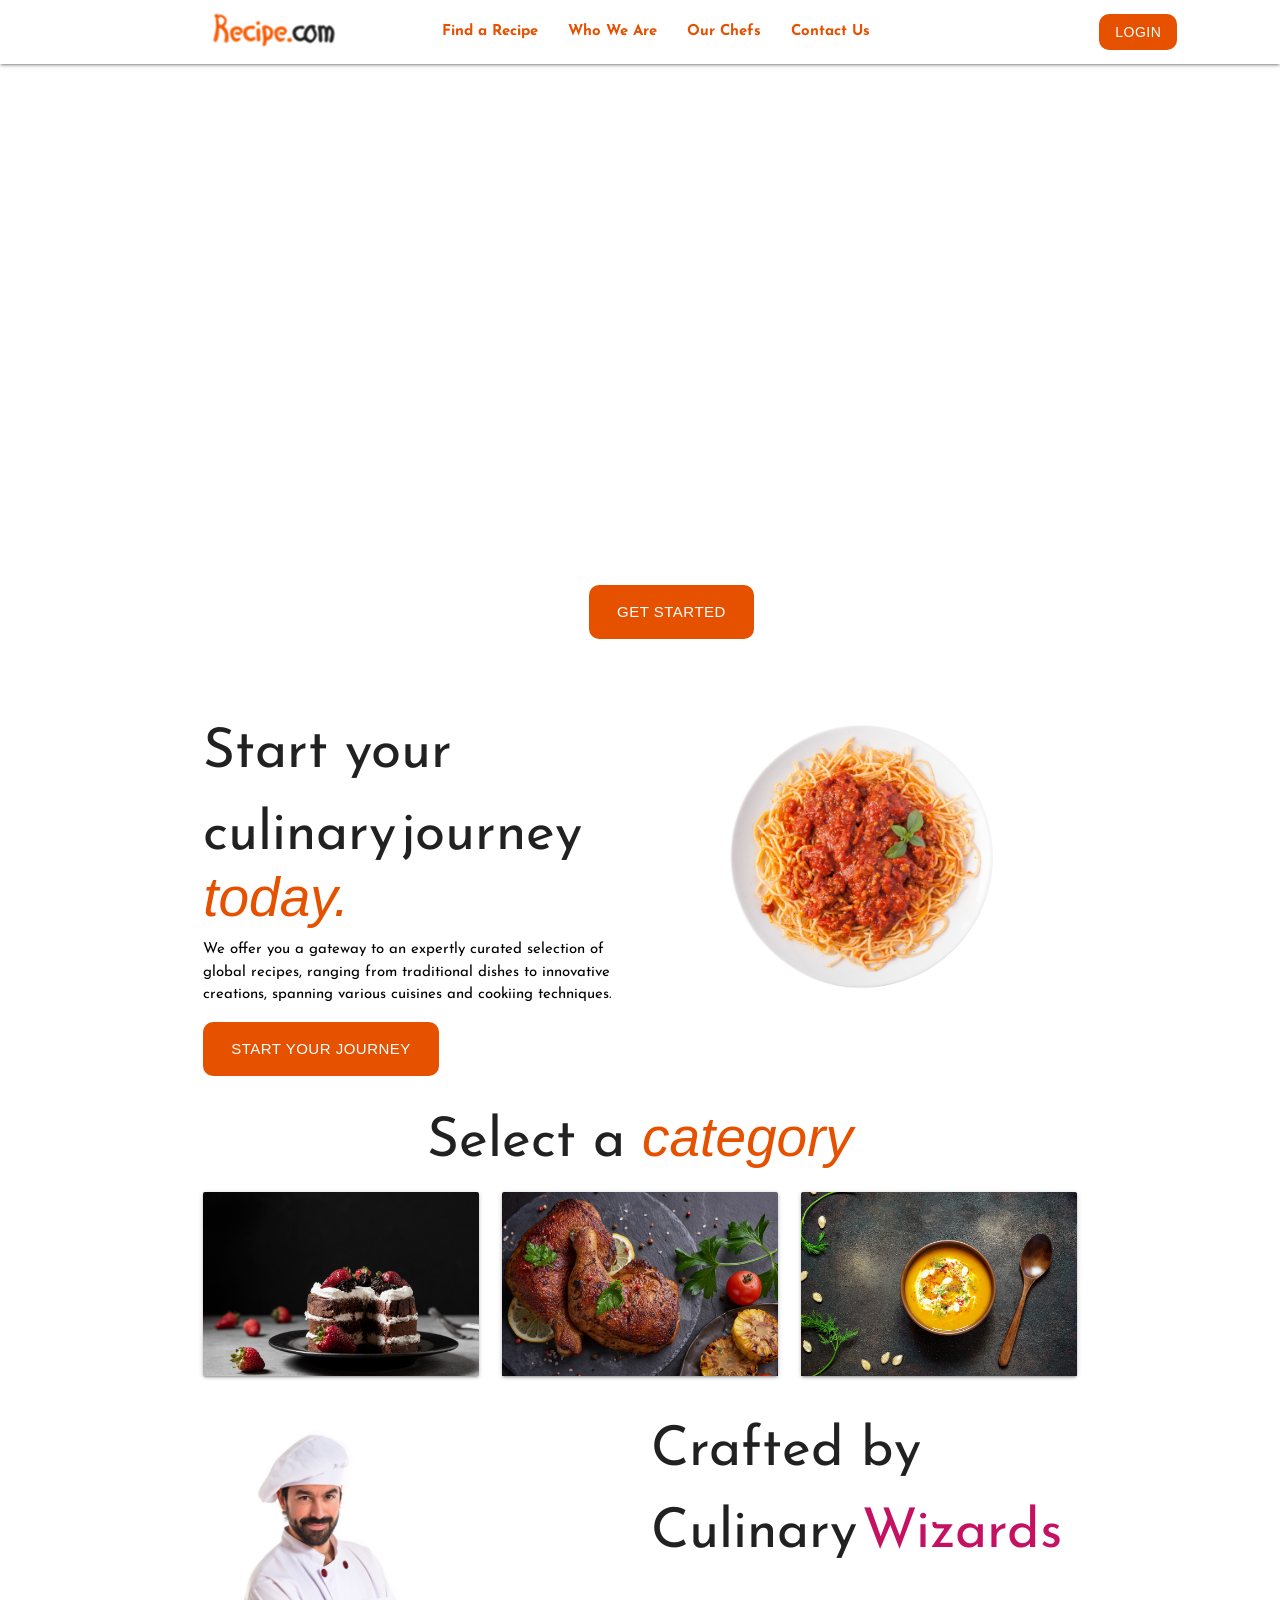
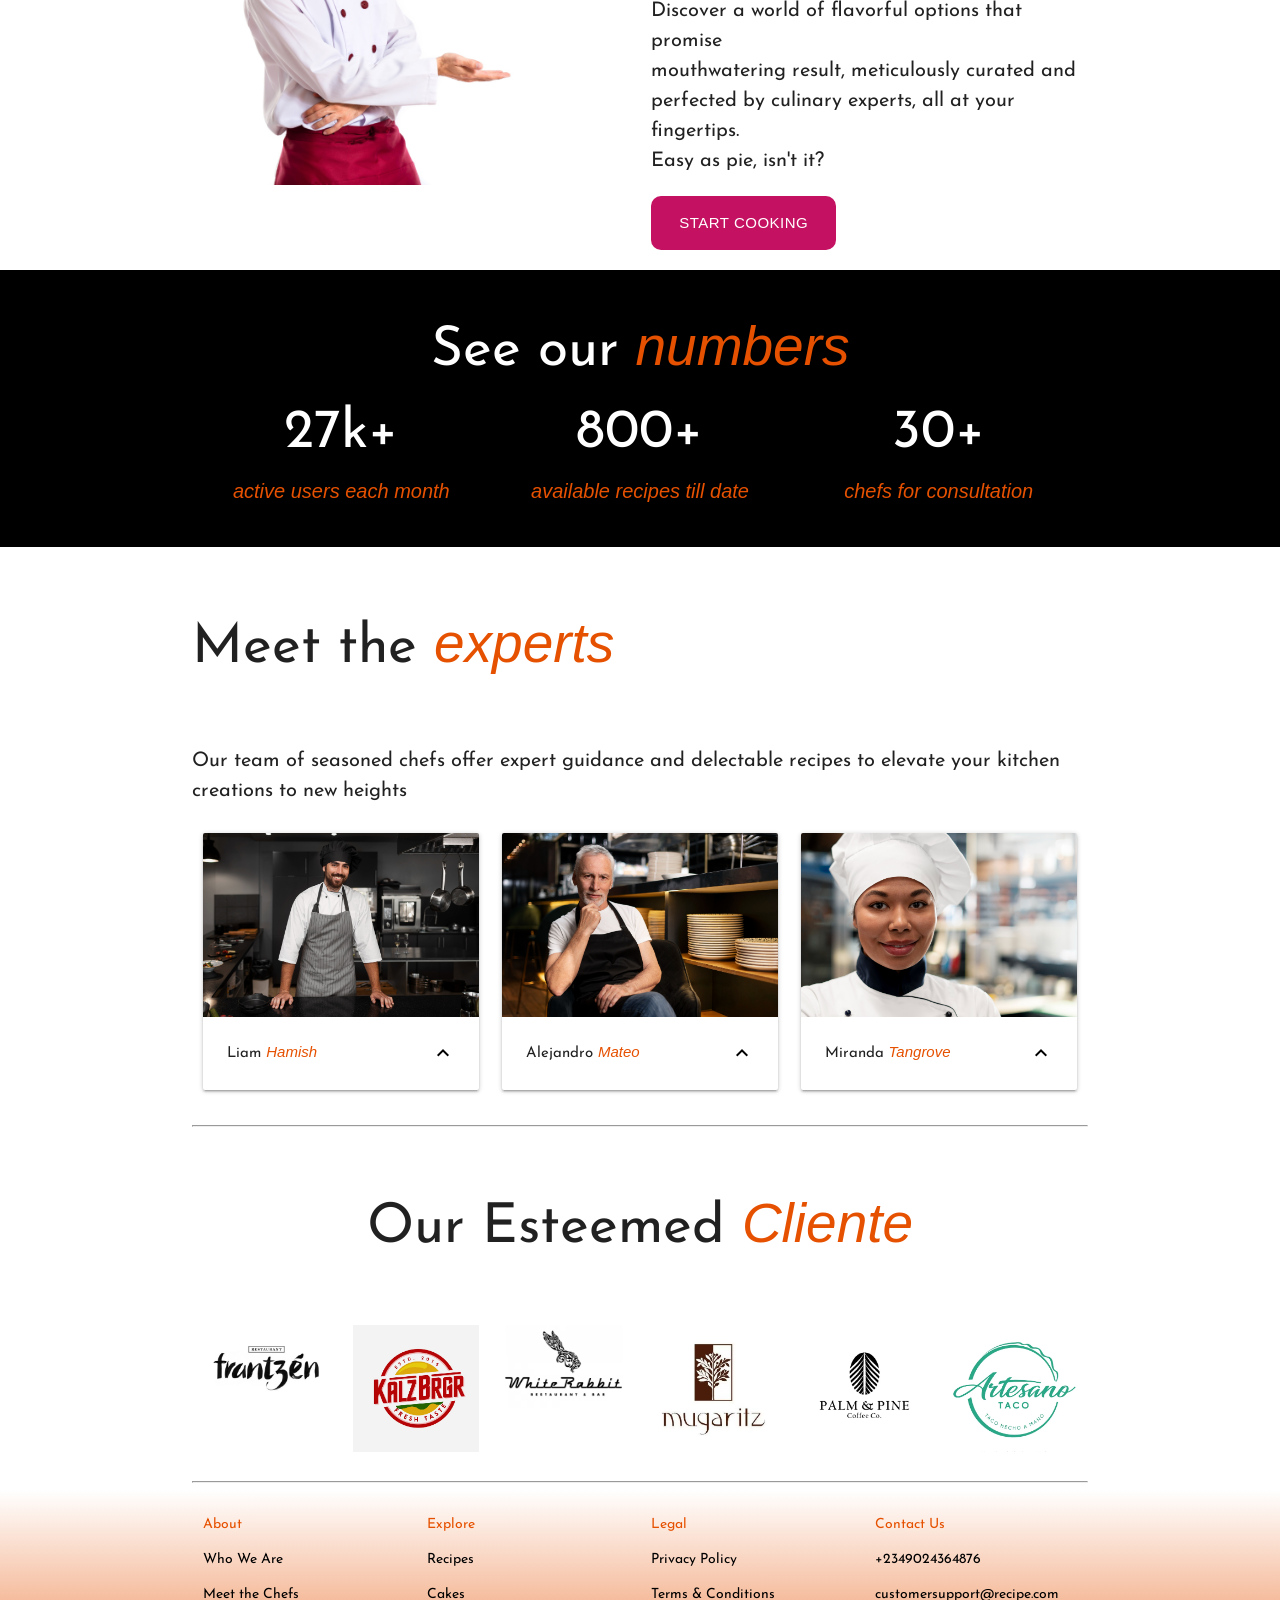
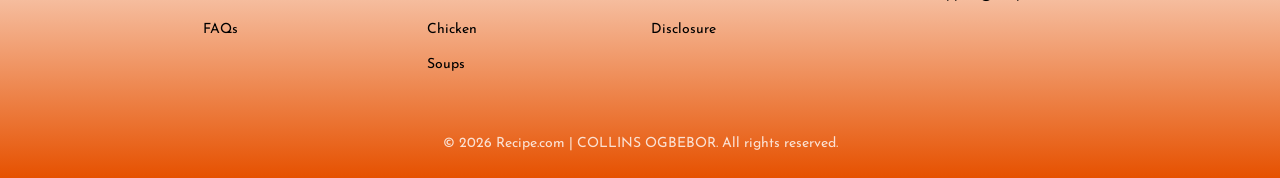
==== commit 37594039: "More pages added" ====
--- a/index.html
+++ b/index.html
@@ -152,7 +152,7 @@
                                 <img class="responsive-img" src="img/cake-main.jpg" alt="cake">
                                 <div class="overlay">
                                     <div class="overlay-text white-text underline">
-                                        <a href="#">Cakes</a>
+                                        <a href="cakes.html">Cakes</a>
                                         <i class="material-icons">call_made</i>
                                     </div>
                                 </div>
@@ -165,7 +165,7 @@
                                 <img class="responsive-img" src="img/chicken-main.jpg" alt="chicken">
                                 <div class="overlay">
                                     <div class="overlay-text white-text underline">
-                                        <a href="#">Chicken</a>
+                                        <a href="chicken.html">Chicken</a>
                                         <i class="material-icons">call_made</i>
                                     </div>
                                 </div>
@@ -178,7 +178,7 @@
                                 <img class="responsive-img" src="img/soup-main.jpg" alt="soup">
                                 <div class="overlay">
                                     <div class="overlay-text white-text underline">
-                                        <a href="#">Soups</a>
+                                        <a href="soups.html">Soups</a>
                                         <i class="material-icons">call_made</i>
                                     </div>
                                 </div>
@@ -313,34 +313,49 @@
             <div class="row">
                 <div class="col s12 l4">
                     <div class="card">
-                        <div class="card-image">
-                            <img class="responsive-img" src="img/expert-1.jpg" alt="Expert 1">
+                        <div class="card-image waves-effect waves-block waves-light">
+                            <img class="responsive-img activator" src="img/expert-1.jpg" alt="Expert 1">
                         </div>
 
                         <div class="card-content">
-                            Liam <span class="small-text orange-text text-darken-4 italics">Hamish</span>
+                            <div class="activator">Liam <span class="small-text orange-text text-darken-4 italics">Hamish<i class="material-icons right black-text">expand_less</i></span></div>
+                        </div>
+
+                        <div class="card-reveal">
+                            <span class="card-title grey-text text-darken-4"><i class="material-icons right orange-text text-darken-4">close</i></span>
+                            <p>A Scottish culinary virtuoso, infuses traditional flavors with innovative techniques, crafting exquisite dishes that celebrate his rich culinary heritage.</p>
                         </div>
                     </div>
                 </div>
                 <div class="col s12 l4">
                     <div class="card">
-                        <div class="card-image">
-                            <img class="responsive-img" src="img/expert-2.jpg" alt="Expert 1">
+                        <div class="card-image waves-effect waves-block waves-light">
+                            <img class="responsive-img activator" src="img/expert-2.jpg" alt="Expert 1">
                         </div>
 
                         <div class="card-content">
-                            Alejandro <span class="small-text orange-text text-darken-4 italics">Mateo</span>
+                            <div class="activator">Alejandro <span class="small-text orange-text text-darken-4 italics">Mateo<i class="material-icons right black-text">expand_less</i></span></div>
+                        </div>
+
+                        <div class="card-reveal">
+                            <span class="card-title"><i class="material-icons right orange-text text-darken-4">close</i></span>
+                            <p>He showcases the rich tapestry of Spanish cuisine through his bold flavors and artistic presentations, honoring age-old traditions with a contemporary flair.</p>
                         </div>
                     </div>
                 </div>
                 <div class="col s12 l4">
                     <div class="card">
-                        <div class="card-image">
-                            <img class="responsive-img" src="img/expert-3.jpg" alt="Expert 1">
+                        <div class="card-image waves-effect waves-block waves-light">
+                            <img class="responsive-img activator" src="img/expert-3.jpg" alt="Expert 1">
                         </div>
 
                         <div class="card-content">
-                            Miranda <span class="small-text orange-text text-darken-4 italics">Tangrove</span>
+                            <div class="activator">Miranda <span class="small-text orange-text text-darken-4 italics">Tangrove<i class="material-icons right black-text">expand_less</i></span></div>
+                        </div>
+
+                        <div class="card-reveal">
+                            <span class="card-title"><i class="material-icons right orange-text text-darken-4">close</i></span>
+                            <p>She brings a modern twist to classic American cuisine, blending flavors from diverse cultural influences to create culinary masterpieces that captivate the plate</p>
                         </div>
                     </div>
                 </div>
@@ -368,7 +383,7 @@
         <div class="container"><hr></div>
     </main>
 
-    <footer class="page-footer footer" >
+    <footer class="page-footer footer-o" >
     <div class="container">
         <div class="row">
             <div class="col s12 m3 l3">
--- a/css/styles.css
+++ b/css/styles.css
@@ -33,6 +33,11 @@
 .button{
     border-radius: 10px;
 }
+
+.pill{
+    border-radius: 30px;
+}
+
 .rounded-edges{
     border-radius: 20px !important;
 }
@@ -104,6 +109,12 @@
     text-align: center;
 }
 
-.footer{
+.footer-o{
     background: linear-gradient(to bottom, white, #e65100);
-}+}
+.footer-r{
+    background: linear-gradient(to bottom, white, #f44336);
+}
+.footer-g{
+    background: linear-gradient(to bottom, white, #1b5e20);
+}
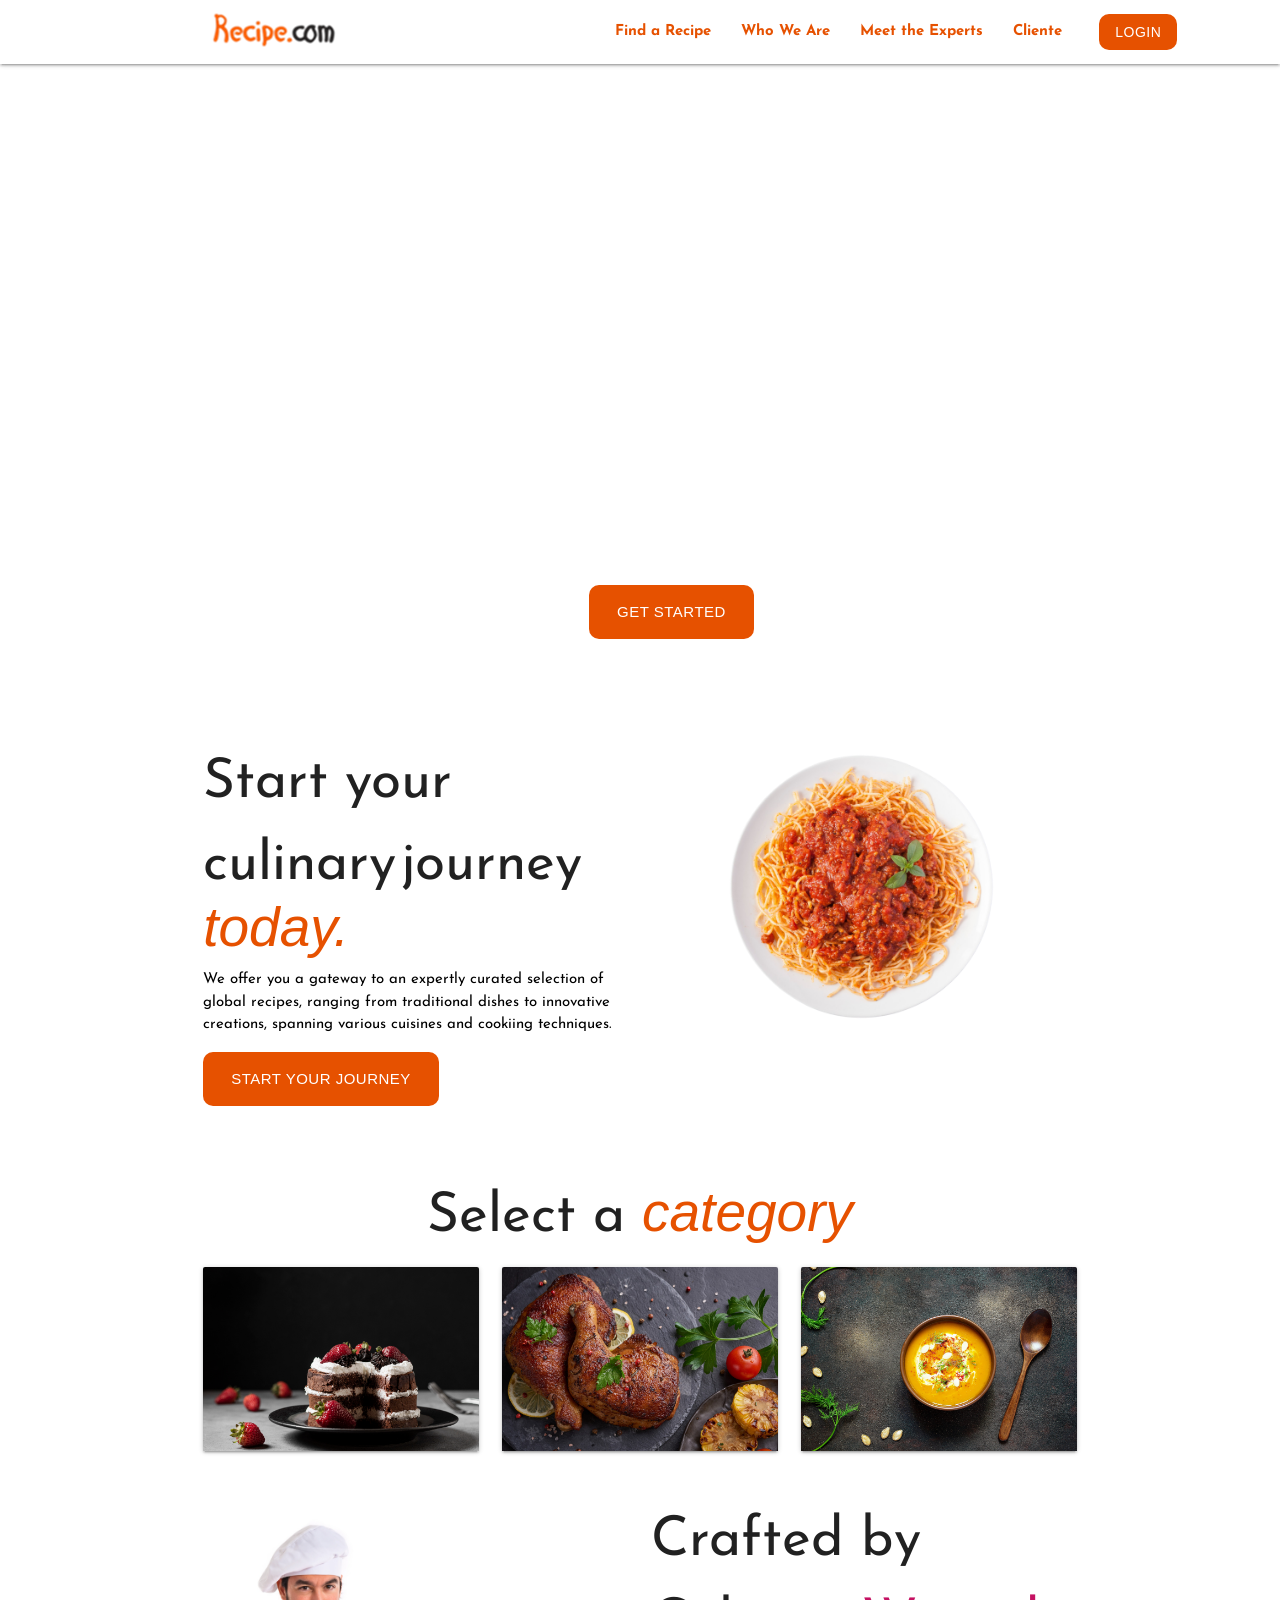
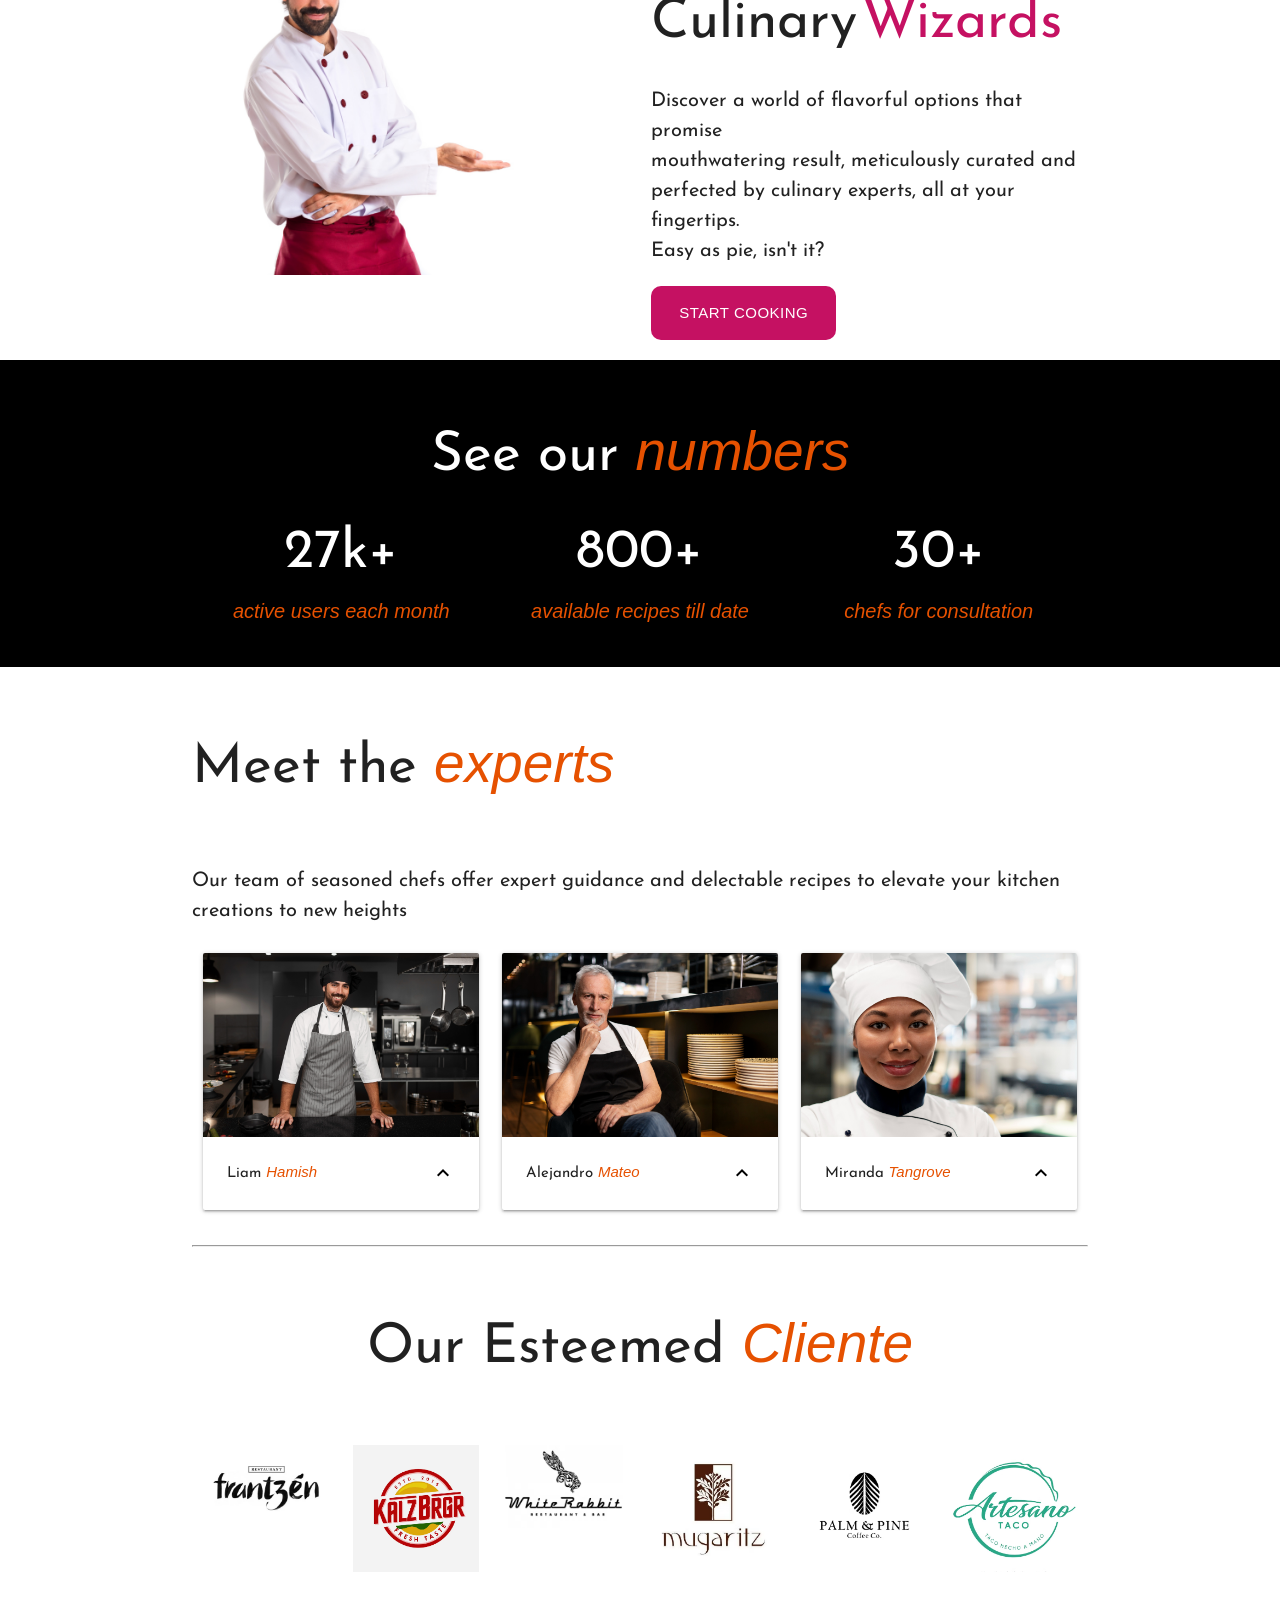
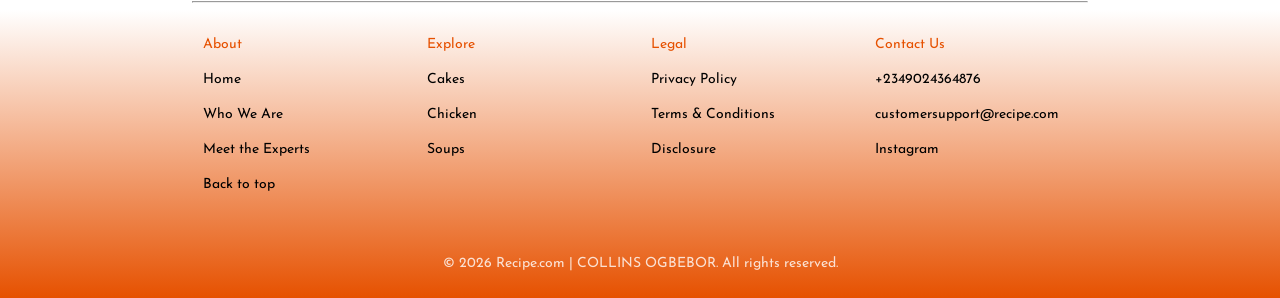
==== commit 9bbb206d: "Sections added, Footer links added and Overlay image contains link now" ====
--- a/index.html
+++ b/index.html
@@ -26,6 +26,10 @@
             font-size: 20px;
         }
 
+        .card-text{
+            font-size: 25px;
+        }
+
         .plain-text{
             font-size: 30px;
         }
@@ -67,12 +71,12 @@
                             <i class="material-icons orange-text text-darken-4">menu</i>
                         </a>    
     
-                        <div class="col hide-on-med-and-down center">
+                        <div class="col l7 push-l2 hide-on-med-and-down center-align">
                             <ul class="right hide-on-med-and-down">
                                 <li><a href="#recipe" class="orange-text text-darken-4 bold">Find a Recipe</a></li>
                                 <li><a href="#us" class="orange-text text-darken-4 bold">Who We Are</a></li>
-                                <li><a href="#chefs" class="orange-text text-darken-4 bold">Our Chefs</a></li>
-                                <li><a href="contact_us.html" class="orange-text text-darken-4 bold">Contact Us</a></li>
+                                <li><a href="#chefs" class="orange-text text-darken-4 bold">Meet the Experts</a></li>
+                                <li><a href="cliente.html" class="orange-text text-darken-4 bold">Cliente</a></li>
                                 <li><p></p></li>
                             </ul>
                         </div>
@@ -88,8 +92,8 @@
         <ul class="sidenav" id="menu">
             <li><a href="#recipe" class="orange-text text-darken-4 bold">Find a Recipe</a></li>
             <li><a href="#us" class="orange-text text-darken-4 bold">Who We Are</a></li>
-            <li><a href="#chefs" class="orange-text text-darken-4 bold">Our Chefs</a></li>
-            <li><a href="contact_us.html" class="orange-text text-darken-4 bold">Contact Us</a></li>
+            <li><a href="#chefs" class="orange-text text-darken-4 bold">Meet the Experts</a></li>
+            <li><a href="cliente.html" class="orange-text text-darken-4 bold">Cliente</a></li>
             <li><p></p></li>
             <li>
                 <div class="orange darken-4 padded-button">
@@ -106,42 +110,48 @@
             </li>
         </ul>
 
-        <div class="header-video-container">
+        <div id="top" class="scrollspy">
+            <div class="header-video-container">
             <video autoplay muted loop src="./video/header-bg-vid.mp4" class="hide-on-med-and-down" type="video/mp4"></video>
-        </div>
-        <div class="relative hide-on-large-only hide-on-extra-large-only">
-            <img class="responsive-img" src="img/welcome-banner.jpg" alt="welcome banner">
-        </div>
-
-        <div class="abs hide-on-med-and-down home-paragraph">
-            <span class="normal-text white-text">Every Dish Tells a <br>    Story.</span>
-            <p class="plain-text white-text">Explore, cook, and create with us.</p>
-            <button class="btn btn-flat btn-large button orange darken-4 white-text">GET STARTED</button>
-        </div>
-
-        <div class="absolute hide-on-large-only hide-on-extra-large-only">
-            <span class="minimum-text white-text">Every Dish Tells a Story.</span>
-            <p class="small-text white-text">Explore, cook, and create with us.</p>
-            <button class="btn btn-flat button orange darken-4 white-text">GET STARTED</button>
+            </div>
+            <div class="relative hide-on-large-only hide-on-extra-large-only">
+                <img class="responsive-img" src="img/welcome-banner.jpg" alt="welcome banner">
+            </div>
+
+            <div class="abs hide-on-med-and-down home-paragraph">
+                <span class="normal-text white-text">Every Dish Tells a <br>    Story.</span>
+                <p class="plain-text white-text">Explore, cook, and create with us.</p>
+                <button class="btn btn-flat btn-large button orange darken-4 white-text">GET STARTED</button>
+            </div>
+
+            <div class="absolute hide-on-large-only hide-on-extra-large-only">
+                <span class="minimum-text white-text">Every Dish Tells a Story.</span>
+                <p class="small-text white-text">Explore, cook, and create with us.</p>
+                <button class="btn btn-flat button orange darken-4 white-text">GET STARTED</button>
+            </div>
         </div>
     </header>
 
     <main>
-        <div class="row container">
-            <div class="col s12 m10 l6">
-                <span class="normal-text hide-on-small-and-down">Start your culinary</span> <span class="normal-text hide-on-small-and-down line-gap"> journey </span> <span class="normal-text italics orange-text text-darken-4 hide-on-small-and-down line-gap">today.</span>
-                <p class="small-text black-text hide-on-small-and-down">We offer you a gateway to an expertly curated selection of global recipes, ranging from traditional dishes to innovative creations, spanning various cuisines and cookiing techniques.</p>
-
-                <span class="minimum-text hide-on-med-and-up">Start your culinary</span> <span class="minimum-text hide-on-med-and-up line-spacing"> journey </span> <span class="minimum-text italics orange-text text-darken-4 hide-on-med-and-up line-spacing">today.</span>
-                <p class="small-text black-text hide-on-med-and-up">We offer you a gateway to an expertly curated selection of global recipes, ranging from traditional dishes to innovative creations, spanning various cuisines and cookiing techniques.</p>
-                <button class="btn btn-flat btn-large button orange darken-4 white-text">START YOUR JOURNEY</button>
-            </div>
-
-            <div class="col l6 hide-on-med-and-down"><img class="responsive-img" src="img/spagetti.png" alt="spaghetti"></div>
-        </div>
-
-        <div class="scrollspy" id="recipe">
-            <div class="container center hide-on-small-and-down">
+        <section class="section">
+            <div class="section container">
+                <div class="row">
+                    <div class="col s12 m10 l6">
+                    <span class="normal-text hide-on-small-and-down">Start your culinary</span> <span class="normal-text hide-on-small-and-down line-gap"> journey </span> <span class="normal-text italics orange-text text-darken-4 hide-on-small-and-down line-gap">today.</span>
+                    <p class="small-text black-text hide-on-small-and-down">We offer you a gateway to an expertly curated selection of global recipes, ranging from traditional dishes to innovative creations, spanning various cuisines and cookiing techniques.</p>
+
+                    <span class="minimum-text hide-on-med-and-up">Start your culinary</span> <span class="minimum-text hide-on-med-and-up line-spacing"> journey </span> <span class="minimum-text italics orange-text text-darken-4 hide-on-med-and-up line-spacing">today.</span>
+                    <p class="small-text black-text hide-on-med-and-up">We offer you a gateway to an expertly curated selection of global recipes, ranging from traditional dishes to innovative creations, spanning various cuisines and cookiing techniques.</p>
+                    <button class="btn btn-flat btn-large button orange darken-4 white-text">START YOUR JOURNEY</button>
+                </div>
+
+                <div class="col l6 hide-on-med-and-down"><img class="responsive-img" src="img/spagetti.png" alt="spaghetti"></div>
+                </div>
+            </div>
+        </section>
+
+        <section class="scrollspy" id="recipe">
+            <div class="section container center hide-on-small-and-down">
                 <span class="normal-text">Select a </span>
                 <span class="normal-text orange-text text-darken-4 italics"> category</span>
 
@@ -149,39 +159,45 @@
                     <div class="col s12 l4">
                         <div class="card relative">
                             <div class="card-image">
-                                <img class="responsive-img" src="img/cake-main.jpg" alt="cake">
-                                <div class="overlay">
-                                    <div class="overlay-text white-text underline">
-                                        <a href="cakes.html">Cakes</a>
-                                        <i class="material-icons">call_made</i>
+                                <a href="cakes.html">
+                                    <img class="responsive-img" src="img/cake-main.jpg" alt="cake">
+                                    <div class="overlay">
+                                        <div class="overlay-text white-text underline">
+                                            <span class="card-text">Cakes</span>
+                                            <i class="material-icons">call_made</i>
+                                        </div>
                                     </div>
-                                </div>
+                                </a>
                             </div>
                         </div>
                     </div>
                     <div class="col s12 l4">
                         <div class="card relative">
                             <div class="card-image">
-                                <img class="responsive-img" src="img/chicken-main.jpg" alt="chicken">
-                                <div class="overlay">
-                                    <div class="overlay-text white-text underline">
-                                        <a href="chicken.html">Chicken</a>
-                                        <i class="material-icons">call_made</i>
+                                <a href="chicken.html">
+                                    <img class="responsive-img" src="img/chicken-main.jpg" alt="chicken">
+                                    <div class="overlay">
+                                        <div class="overlay-text white-text underline">
+                                            <span class="card-text">Chicken</span>
+                                            <i class="material-icons">call_made</i>
+                                        </div>
                                     </div>
-                                </div>
+                                </a>
                             </div>
                         </div>
                     </div>
                     <div class="col s12 l4">
                         <div class="card relative">
                             <div class="card-image">
-                                <img class="responsive-img" src="img/soup-main.jpg" alt="soup">
-                                <div class="overlay">
-                                    <div class="overlay-text white-text underline">
-                                        <a href="soups.html">Soups</a>
-                                        <i class="material-icons">call_made</i>
+                                <a href="soups.html">
+                                    <img class="responsive-img" src="img/soup-main.jpg" alt="soup">
+                                    <div class="overlay">
+                                        <div class="overlay-text white-text underline">
+                                            <span class="card-text">Soups</span>
+                                            <i class="material-icons">call_made</i>
+                                        </div>
                                     </div>
-                                </div>
+                                </a>
                             </div>
                         </div>
                     </div>
@@ -219,10 +235,10 @@
                     </li>
                 </ul>
             </div>
-        </div>
-
-        <div class="scrollspy" id="us">
-            <div class="container hide-on-med-and-down">
+        </section>
+
+        <section class="scrollspy" id="us">
+            <div class="scrollspy container hide-on-med-and-down" id="we">
                 <div class="row">
                     <div class="col s12 m6 l6">
                         <img class="responsive-img" src="img/chef.jpg" alt="">
@@ -264,16 +280,16 @@
 
                 <button class="button btn btn-flat btn-large pink accent-4 white-text">START COOKING</button>
             </div>
-        </div>
-
-        <div class="black">
+        </section>
+
+        <section class="black">
             <div><p>k</p></div>
             <div><p></p></div>
             <div><p></p></div>
             <div><p></p></div>
             <div><p></p></div>
             <div><p></p></div>
-            <div class="container center">
+            <div class="section container center">
                 <span class="normal-text white-text">See our </span> <span class="normal-text italics orange-text text-darken-4"> numbers</span>
             </div>
 
@@ -301,10 +317,10 @@
             <div><p></p></div>
             <div><p></p></div>
             <div><p>k</p></div>
-        </div>
-
-        <div class="container scrollspy" id="chefs">
-            <p class="hide-on-small-and-down large-text">Meet the <span class="orange-text text-darken-4 italics normal-text"> experts</span></p>
+        </section>
+
+        <section class="container scrollspy" id="chefs">
+            <p class="hide-on-small-and-down large-text scrollspy" id="experts">Meet the <span class="orange-text text-darken-4 italics normal-text"> experts</span></p>
             <div class="center">
                 <p class="hide-on-med-and-up minimum-text">Meet the <span class="orange-text text-darken-4 italics minimum-text"> experts</span></p>
             </div>
@@ -360,16 +376,16 @@
                     </div>
                 </div>
             </div>
-        </div>
+        </section>
 
         <div class="container"><hr></div>
 
-        <div class="container center">
+        <section class="container center">
             <p class="hide-on-small-and-down large-text">Our Esteemed <span class="orange-text text-darken-4 italics normal-text"> Cliente</span></p>
             <p class="hide-on-med-and-up minimum-text">Our Esteemed <span class="orange-text text-darken-4 italics minimum-text"> Cliente</span></p>
-        </div>
-
-        <div class="container">
+        </section>
+
+        <section class="container">
             <div class="row">
                 <div class="col s6 l2"><img class="responsive-img" src="img/rest-1.avif" alt="frantzen"></div>
                 <div class="col s6 l2"><img class="responsive-img" src="img/rest-2.avif" alt="kalzbrgr"></div>
@@ -378,43 +394,44 @@
                 <div class="col s6 l2"><img class="responsive-img" src="img/rest-5.avif" alt="palm_and_pine"></div>
                 <div class="col s6 l2"><img class="responsive-img" src="img/rest-6.avif" alt="Artesano"></div>
             </div>
-        </div>
+        </section>
 
         <div class="container"><hr></div>
     </main>
 
     <footer class="page-footer footer-o" >
-    <div class="container">
-        <div class="row">
-            <div class="col s12 m3 l3">
-                <p class="orange-text text-darken-4">About</p>
-                <p class="black-text">Who We Are</p>
-                <p class="black-text">Meet the Chefs</p>
-                <p class="black-text">FAQs</p>
-            </div>
-
-            <div class="col s12 m5 l3">
-                <p class="orange-text text-darken-4">Explore</p>
-                <p class="black-text">Recipes</p>
-                <p class="black-text">Cakes</p>
-                <p class="black-text">Chicken</p>
-                <p class="black-text">Soups</p>
-            </div>
-
-            <div class="col s12 m3 l3">
-                <p class="orange-text text-darken-4">Legal</p>
-                <p class="black-text">Privacy Policy</p>
-                <p class="black-text">Terms & Conditions</p>
-                <p class="black-text">Disclosure</p>
-            </div>
-
-            <div class="col s12 m5 l3">
-                <p class="orange-text text-darken-4">Contact Us</p>
-                <p class="black-text">+2349024364876</p>
-                <p class="black-text">customersupport@recipe.com</p>
+        <div class="container">
+            <div class="row">
+                <div class="col s12 m3 l3">
+                    <p class="orange-text text-darken-4">About</p>
+                    <p><a href="index.html" class="black-text">Home</a></p>
+                    <p><a href="#we" class="black-text">Who We Are</a></p>
+                    <p><a href="#experts" class="black-text">Meet the Experts</a></p>
+                    <p><a href="#top" class="black-text">Back to top</a></p>
+                </div>
+
+                <div class="col s12 m5 l3">
+                    <p class="orange-text text-darken-4">Explore</p>
+                    <p><a href="cakes.html" class="black-text">Cakes</a></p>
+                    <p><a href="chicken.html" class="black-text">Chicken</a></p>
+                    <p><a href="soups.html" class="black-text">Soups</a></p>
+                </div>
+
+                <div class="col s12 m3 l3">
+                    <p class="orange-text text-darken-4">Legal</p>
+                    <p class="black-text">Privacy Policy</p>
+                    <p class="black-text">Terms & Conditions</p>
+                    <p class="black-text">Disclosure</p>
+                </div>
+
+                <div class="col s12 m5 l3">
+                    <p class="orange-text text-darken-4">Contact Us</p>
+                    <p class="black-text">+2349024364876</p>
+                    <p class="black-text">customersupport@recipe.com</p>
+                    <p class="black-text">Instagram</p>
+                </div>
             </div>
         </div>
-    </div>
 
         <div class="footer-copyright transparent">
             <div class="container center">
